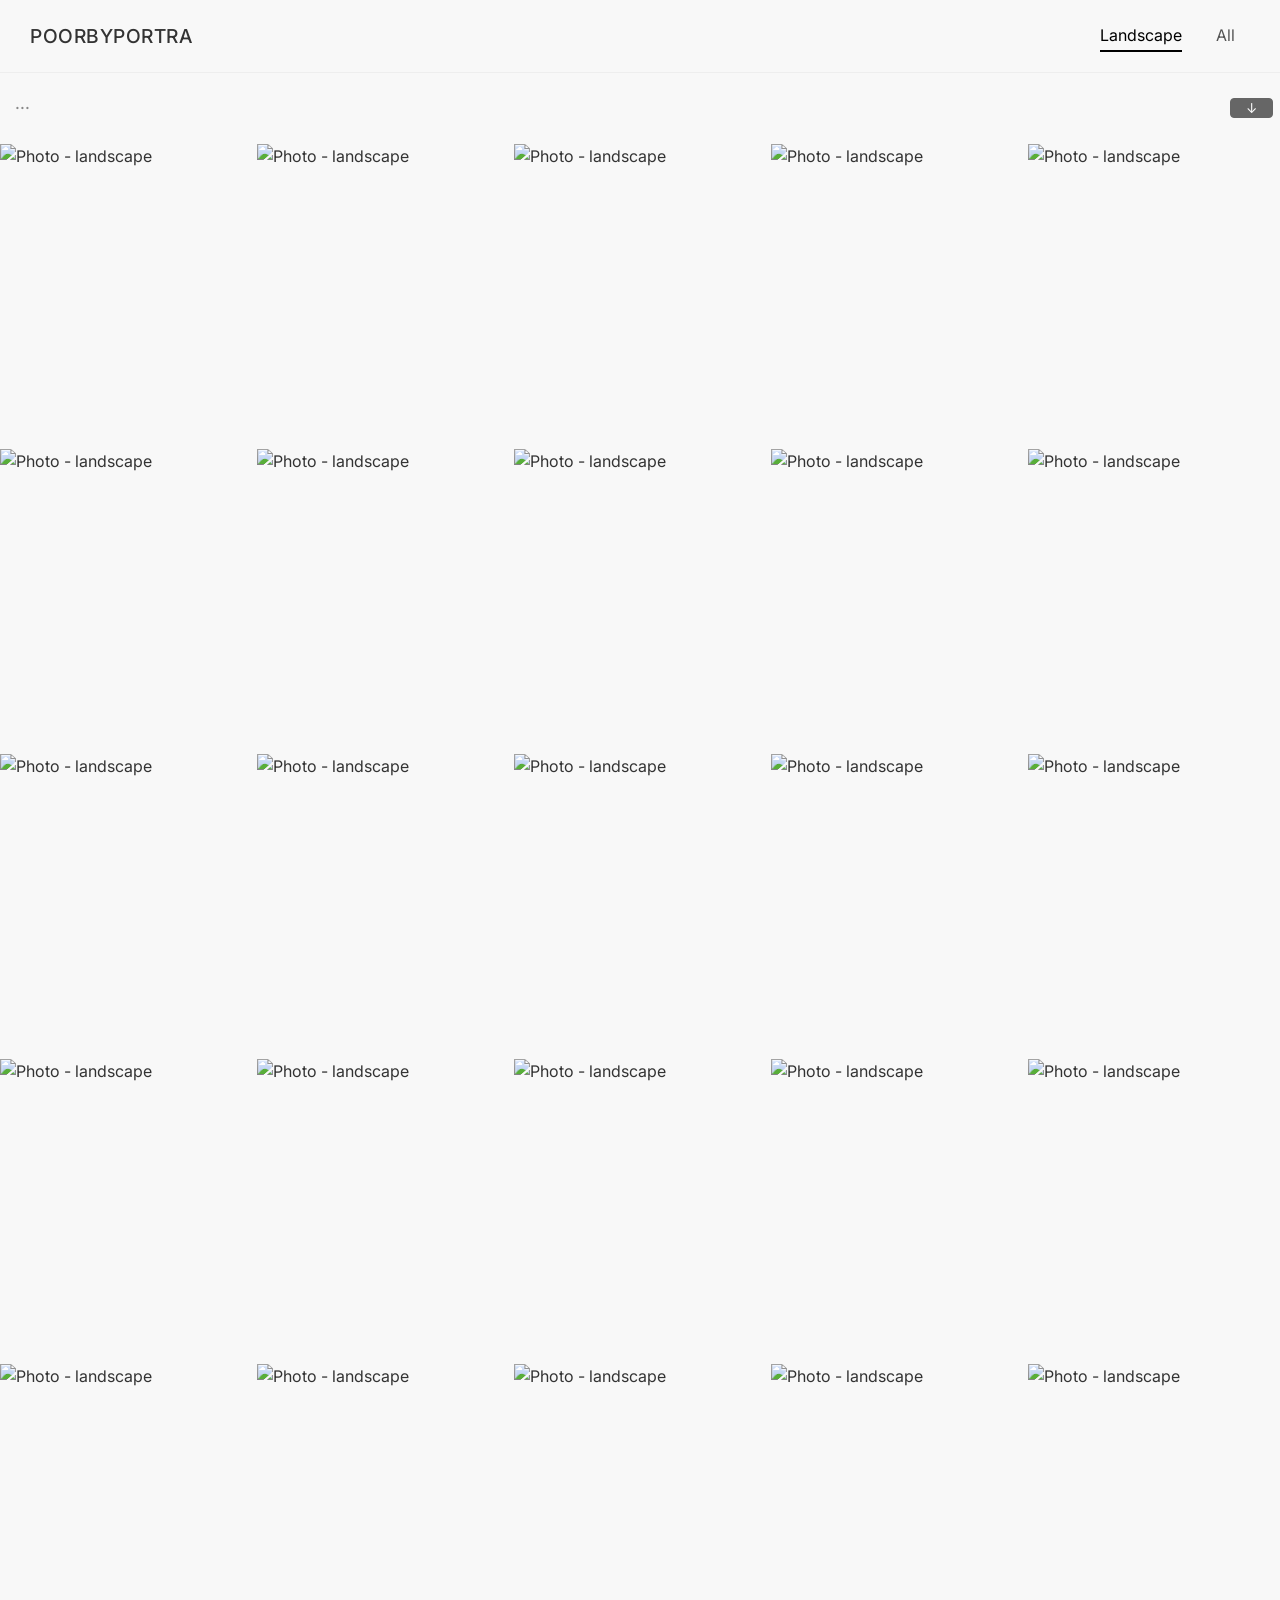
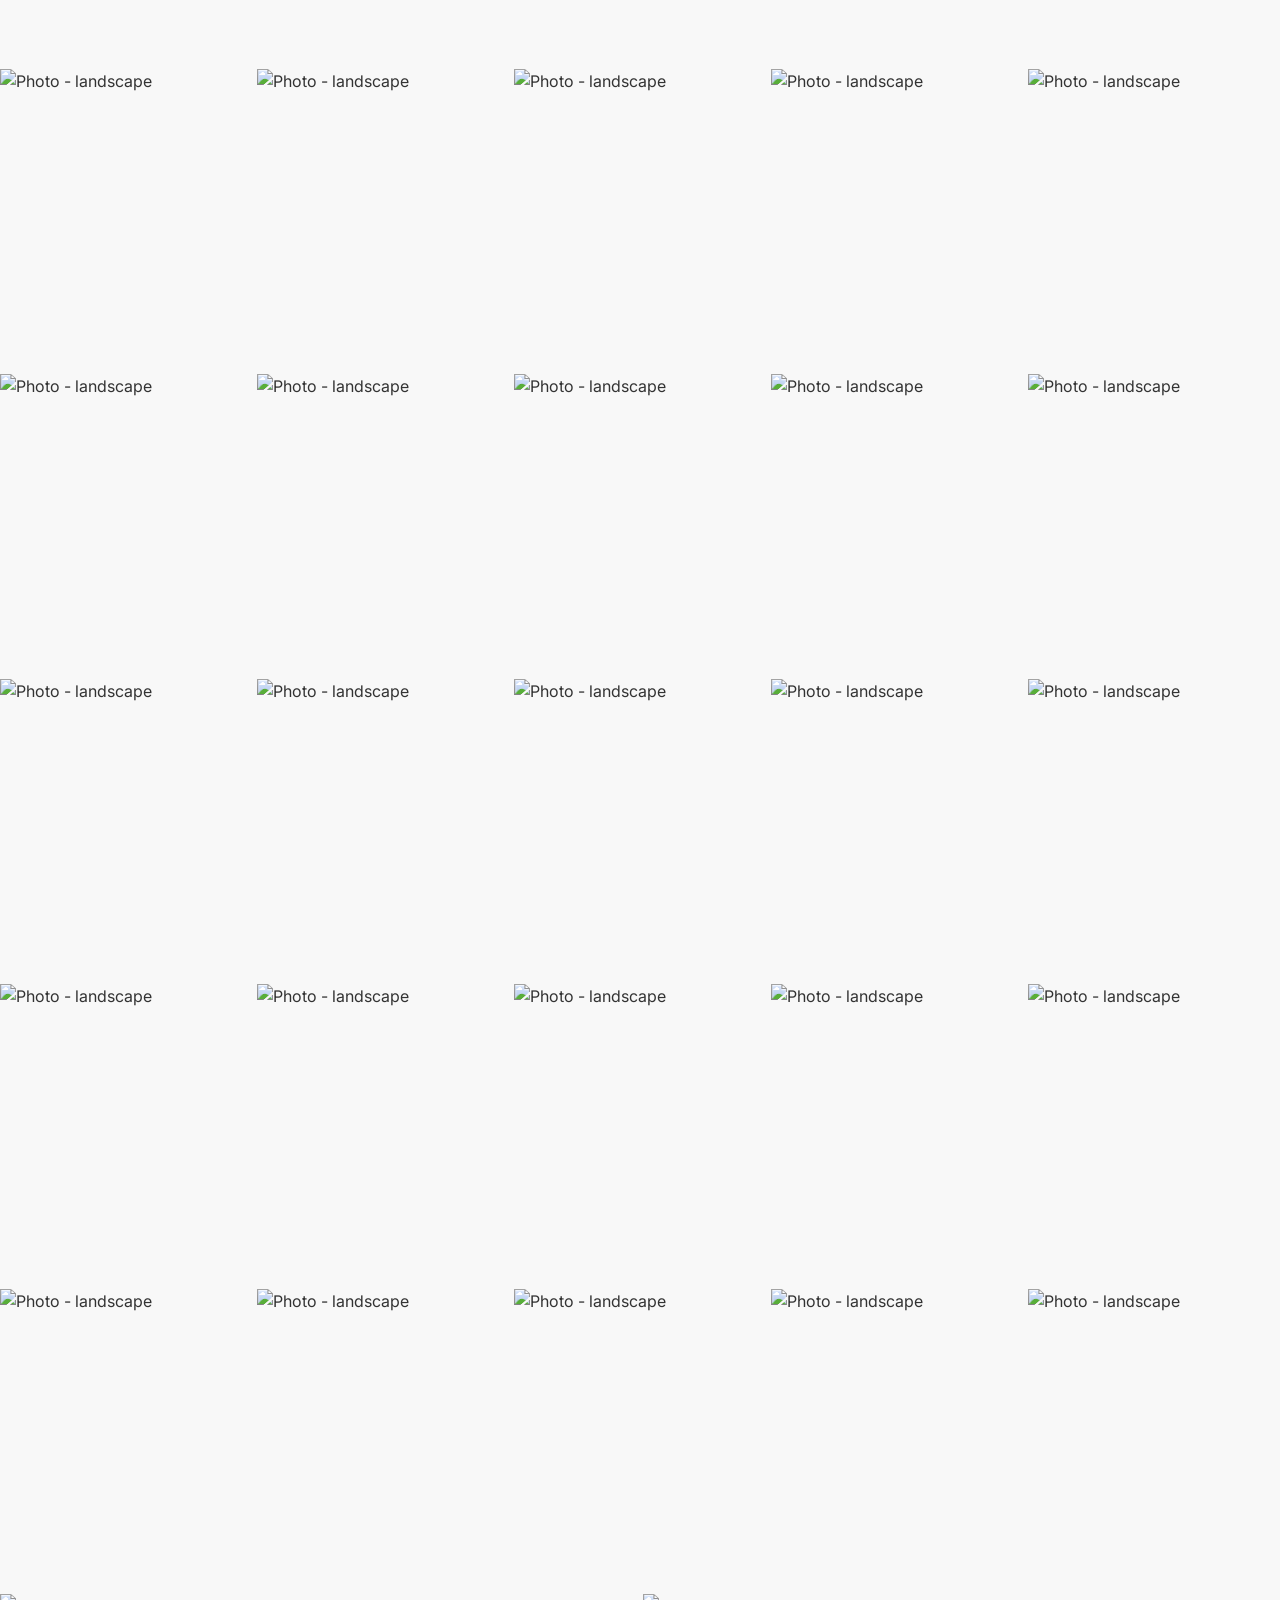
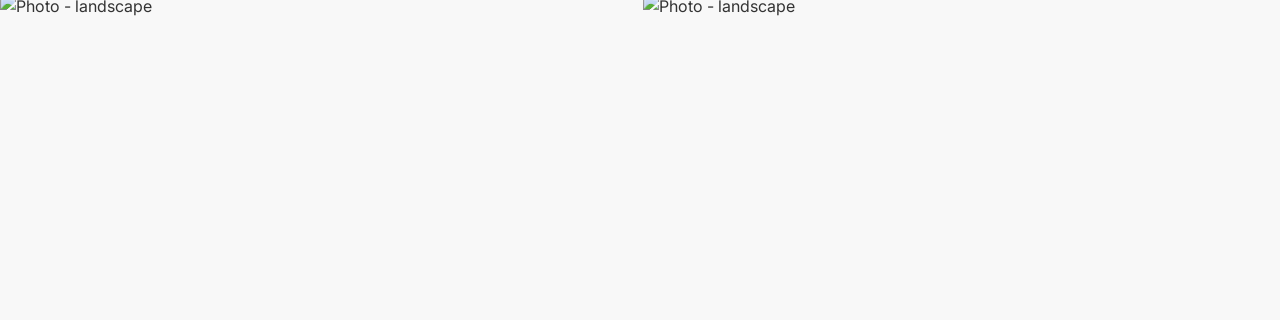
==== index.html @ 3e085813 "fix pinch to zoom" ====
<!DOCTYPE html>
<html lang="en">
<head>
    <!--
    poorbyportra - if your looking here, you should give me a job. pipr.tw@mgmail.com
    -->
    <meta charset="UTF-8">
    <meta name="viewport" content="width=device-width, initial-scale=1.0, user-scalable=no">
    <title>poorbyportra</title>
    <link rel="preconnect" href="https://fonts.googleapis.com">
    <link rel="preconnect" href="https://fonts.gstatic.com" crossorigin>
    <link href="https://fonts.googleapis.com/css2?family=Inter:wght@400;500&display=swap" rel="stylesheet">
    <link rel="stylesheet" href="style.css">
</head>
<body>
    <header>
        <div class="site-title">POORBYPORTRA</div>
        <nav>
            <ul>
                <li><button data-filter="landscape" class="active">Landscape</button></li>
                <li><button data-filter="all">All</button></li>
            </ul>
        </nav>
    </header>

    <main>
        <div class="intro-container">
            <div id="intro-toggle" class="intro-toggle">...</div>
            <button id="sort-toggle" class="sort-btn" type="button">↑</button>
            <div id="intro-text-box" class="intro-text-box">
                <p>Bit of an online scrapbook for some of my favourite photos, maybe you'll enjoy them too.</p>
            </div>
        </div>
        
        <div id="image-grid" class="image-grid"></div>
    </main>

    <div id="modal" class="modal">
        <span class="close-button">&times;</span>
        <img class="modal-content" id="modal-image">
    </div>

    <script src="script.js"></script>
    <br>
</body>
</html>
---- style.css ----
/* Import Font */
@import url('https://fonts.googleapis.com/css2?family=Inter:wght@400;500&display=swap');

/* Reset and Base Styles */
* {
    margin: 0;
    padding: 0;
    box-sizing: border-box;
}

body {
    font-family: 'Inter', sans-serif;
    background-color: #f8f8f8; /* Slightly off-white */
    color: #333; /* Dark grey */
    line-height: 1.6;
    touch-action: manipulation;
}

/* Header and Navigation */
header {
    display: flex; 
    justify-content: space-between; 
    align-items: center; 
    padding: 20px 30px; 
    border-bottom: 1px solid #eee;
    margin-bottom: 15px;
}

.site-title {
    font-weight: 500; 
    font-size: 1.2rem;
    text-transform: uppercase; 
    letter-spacing: 0.5px;
}

nav ul {
    list-style: none;
    text-align: right;
}

nav ul li {
    display: inline-block;
    margin: 0 15px;
}

nav button {
    font-family: inherit;
    font-size: 1rem;
    background: none;
    border: none;
    cursor: pointer;
    color: #555;
    padding: 5px 0;
    border-bottom: 2px solid transparent;
    transition: color 0.3s ease, border-bottom-color 0.3s ease;
}

nav button:hover,
nav button.active {
    color: #000;
    border-bottom-color: #000;
}

/* Sort Button styled for intro area */
.sort-btn {
    font-family: inherit;
    font-size: 0.85rem;
    background: none;
    border: 1px solid #ccc;
    border-radius: 4px;
    padding: 1px 15px;
    margin-top:10px;
    margin-right: 7px;
    cursor: pointer;
    transition: all 0.2s ease;
    color: #555;
    min-width: 32px;
    vertical-align: middle;
    float: right; /* Position sort button on the right */
}

.sort-btn:hover {
    background-color: #e0e0e0;
    border-color: #999;
}

.sort-btn.active {
    background-color: #666;
    color: white;
    border-color: #666;
}

/* Intro Text Toggle and Box */
.intro-container {
    margin-bottom: 20px; /* Space between intro and grid */
    overflow: hidden; /* Contain elements during transition */
    /* Add centering to match the grid */
    max-width: 1400px; /* Match grid max-width */
    margin-left: auto;
    margin-right: auto;
}

.intro-toggle {
    display: inline-block;
    cursor: pointer;
    font-size: 1.1rem;
    color: #888; /* Lighter grey for subtlety */
    padding: 1px 15px;
    margin-bottom: 6px; /* Reduced space between toggle and potential text */
    transition: color 0.3s ease;
    float: left; /* Position ellipses on the left */
}

.intro-toggle:hover {
    color: #333;
}

.intro-text-box {
    max-height: 0; /* Initially hidden */
    overflow: hidden;
    transition: max-height 0.5s ease-out, padding 0.5s ease-out; /* Smooth transition */
    font-size: 0.95rem;
    color: #555;
    clear: both; /* Clear the floats */
    text-align: center; /* Center the text */
    /* Remove initial padding */
    /* padding: 0 20px; */
}

.intro-text-box.show {
    max-height: 100px; /* Arbitrary large enough height to reveal content */
    padding: 15px 20px; /* Add padding ONLY when shown */
}

.intro-text-box p {
    max-width: 600px; /* Limit width of the text */
    margin: 0 auto; /* Center the paragraph within the box */
}

/* Image Grid - Using Flexbox */
.image-grid {
    display: flex; 
    flex-wrap: wrap; 
    gap: 5px; 
    /* padding: 0 5px; */ /* Remove direct padding if main has padding */
    /* Add max-width and center */
    max-width: 1400px; /* Example max-width, adjust as needed */
    margin: 0 auto; /* Center the grid */
}

.image-grid .grid-item {
    overflow: hidden; 
    flex: 1 1 250px; /* Grow, Shrink, Basis - controls width */
    height: 300px; /* ADDED - Fixed height for consistent aspect ratio */
}

/* REMOVED Hidden state for filtered-out items */
/* 
.grid-item.hidden {
    opacity: 0;
    max-height: 0; 
    max-width: 0;
    min-width: 0;
    flex-basis: 0 !important; 
    margin: 0 !important; 
    padding: 0 !important; 
    border: none !important; 
    pointer-events: none; 
    overflow: hidden; 
}
*/

.image-grid img {
    display: block;
    width: 100%; 
    height: 100%; /* RE-ADDED - Fill the container height */
    object-fit: cover; /* RE-ADDED - Cover the area, cropping if needed */
    cursor: pointer;
}

/* REMOVE Hover effect */
/* 
.image-grid img:hover {
    transform: scale(1.03);
}
*/

/* Modal Styles */
.modal {
    display: none; /* Hidden by default */
    position: fixed;
    z-index: 1000;
    left: 0;
    top: 0;
    width: 100%;
    height: 100%;
    overflow: auto;
    /* background-color: rgba(0, 0, 0, 0.85); */ /* Old dark overlay */
    background-color: #ffffff; /* CHANGED to white */
    align-items: center;
    justify-content: center;
}

.modal.show {
    display: flex; /* Show the modal */
    /* opacity: 1; */ /* REMOVED - No longer needed for transition */
}

.modal-content {
    display: block;
    margin: auto;
    max-width: 90%;
    max-height: 90vh;
    /* Add transition for zoom effect */
    transition: transform 0.3s ease;
    cursor: zoom-in; /* Indicate zoom is possible */
}

/* REMOVE Modal Animation */
/* 
@keyframes fadeInScale {
    from {
        transform: scale(0.9);
        opacity: 0;
    }
    to {
        transform: scale(1);
        opacity: 1;
    }
}
*/

.close-button {
    position: absolute;
    top: 20px;
    right: 35px;
    /* color: #f1f1f1; */ /* Old light color */
    color: #333; /* CHANGED to dark grey */
    font-size: 40px;
    font-weight: bold;
    cursor: pointer;
    transition: color 0.3s ease;
}

.close-button:hover,
.close-button:focus {
    /* color: #bbb; */ /* Old light hover color */
    color: #666; /* CHANGED to a medium grey for hover */
    text-decoration: none;
}

/* Responsive Adjustments */
@media (max-width: 768px) {
    header {
        padding: 15px 20px; 
    }
    .site-title {
        font-size: 1.1rem;
    }
    nav ul li {
        margin: 0 10px;
    }
    nav button {
        font-size: 0.9rem;
    }
    .image-grid {
        gap: 3px;
        padding: 0 3px;
    }
    .image-grid .grid-item {
        flex-basis: 150px; /* Adjust basis for smaller screens */
    }
}

@media (max-width: 480px) {
    header {
        padding: 15px 15px; 
        flex-direction: column; 
        align-items: flex-start; 
    }
    .site-title {
        margin-bottom: 10px; 
        font-size: 1rem;
    }
    nav ul {
        width: 100%; 
        text-align: left; 
    }
    nav ul li {
        margin: 0 8px 0 0; 
    }
    nav button {
        font-size: 0.85rem;
    }
    .image-grid {
        gap: 2px;
        padding: 0 2px;
    }
     .image-grid .grid-item {
        flex-basis: calc(50% - 2px); /* Approx 2 columns with gap */
    }
    .modal-content {
        max-width: 95%;
        max-height: 85vh;
    }
    .close-button {
        font-size: 30px;
        top: 15px;
        right: 25px;
    }
}
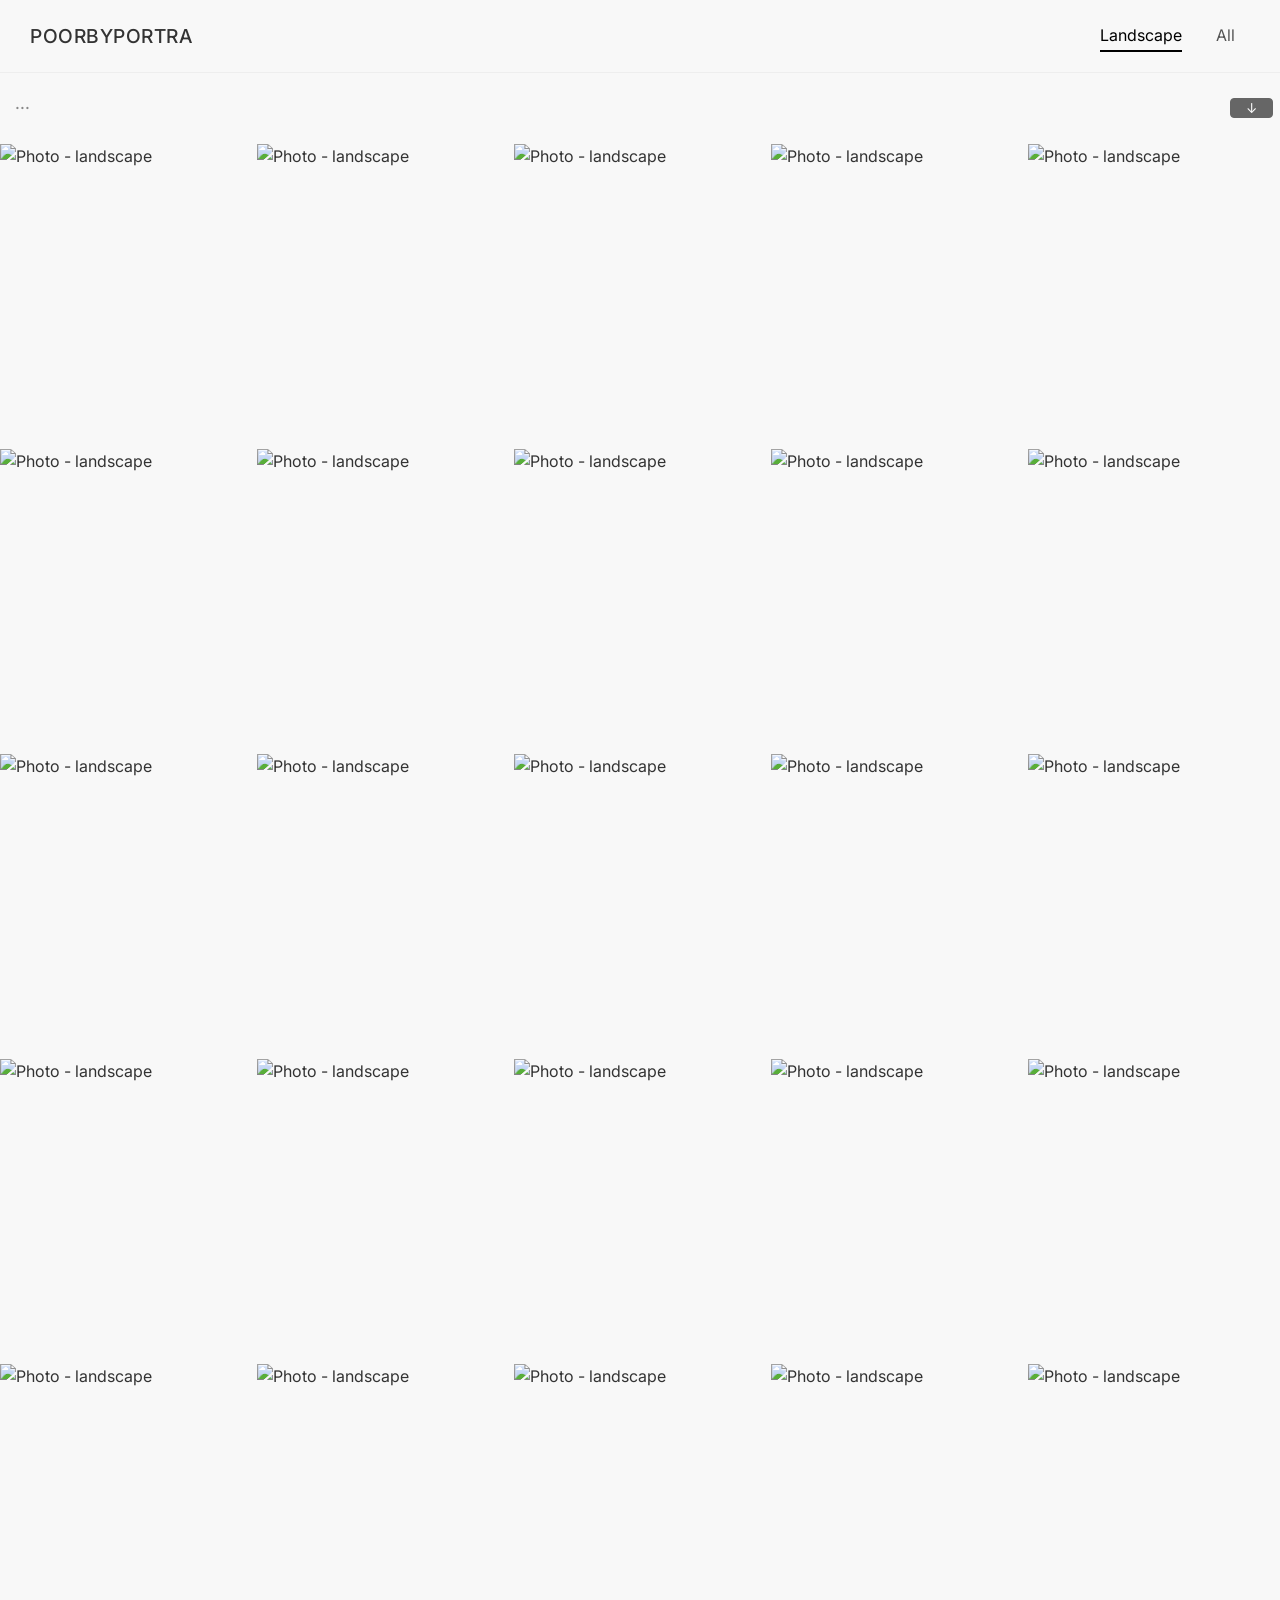
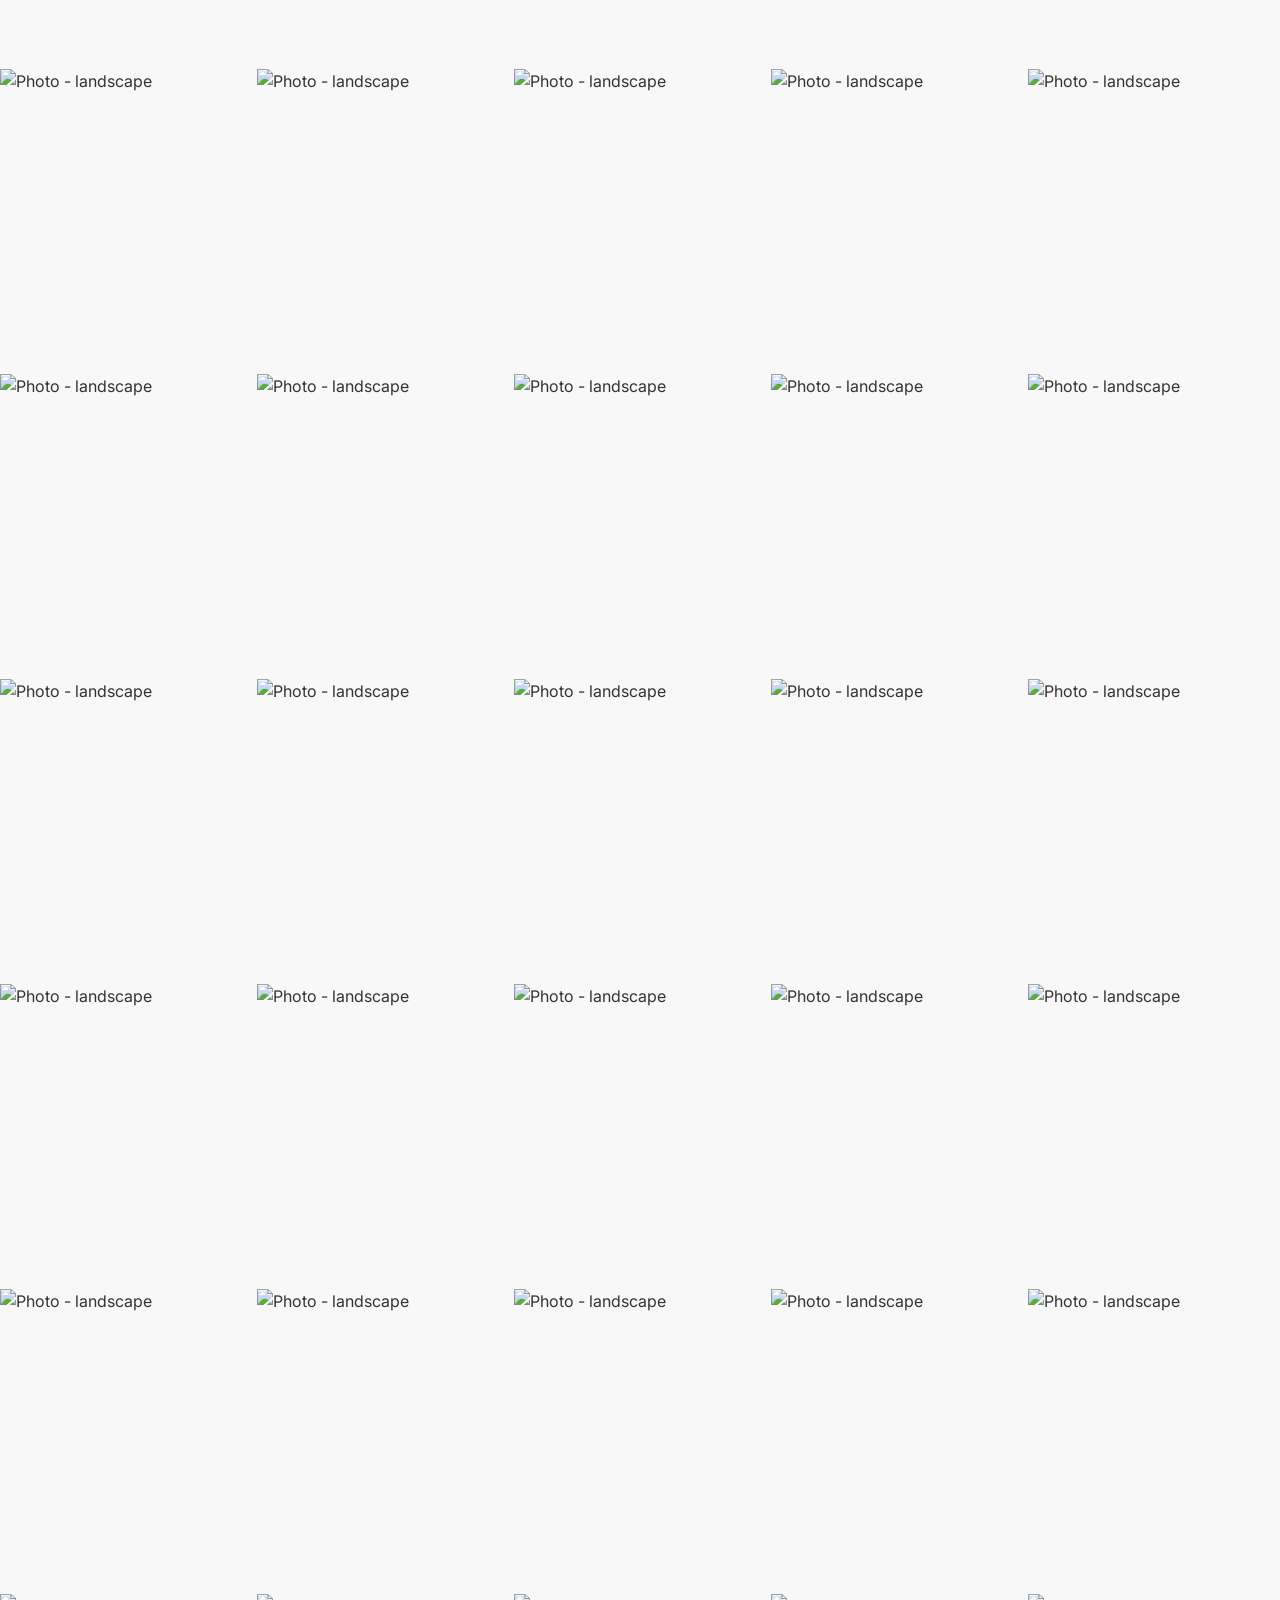
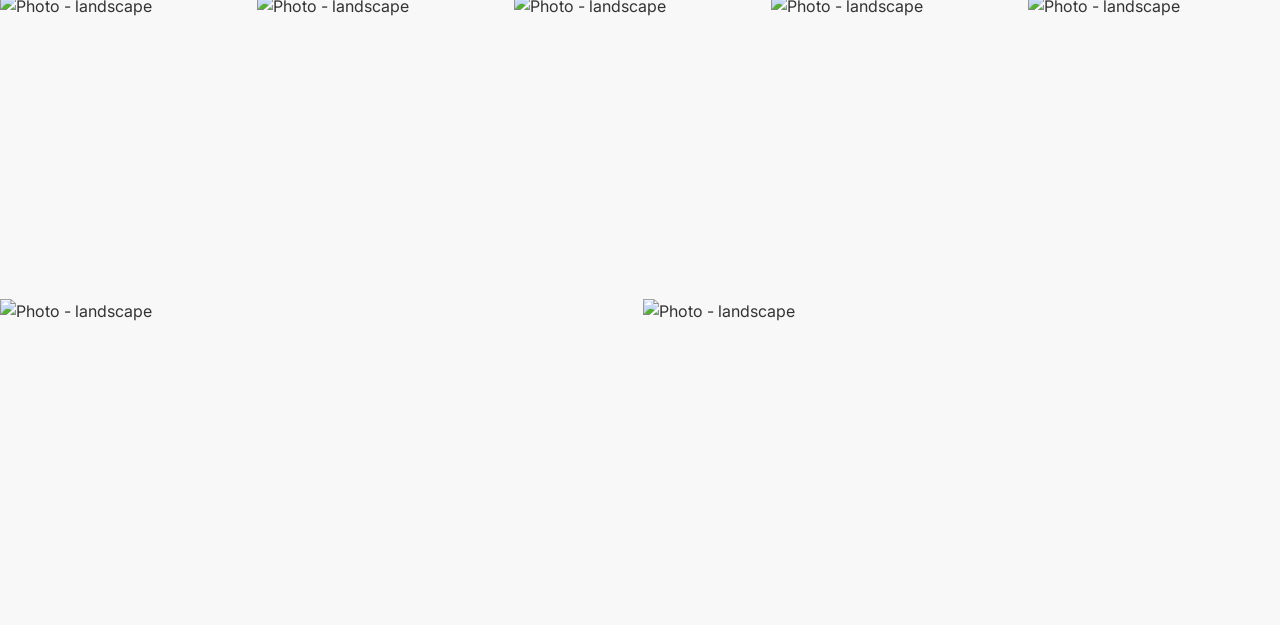
==== commit 401f8cbb: "update" ====
--- a/index.html
+++ b/index.html
@@ -28,12 +28,14 @@
             <div id="intro-toggle" class="intro-toggle">...</div>
             <button id="sort-toggle" class="sort-btn" type="button">↑</button>
             <div id="intro-text-box" class="intro-text-box">
-                <p>Bit of an online scrapbook for some of my favourite photos, maybe you'll enjoy them too.</p>
+                <p>A little bit of of this a little bit of that ah portfolio. Official Vetter fan club home page.</p>
             </div>
         </div>
         
         <div id="image-grid" class="image-grid"></div>
     </main>
+
+    <div id="spinner" class="spinner" style="display: none;"></div>
 
     <div id="modal" class="modal">
         <span class="close-button">&times;</span>
--- a/style.css
+++ b/style.css
@@ -249,6 +249,25 @@
     text-decoration: none;
 }
 
+#spinner {
+    position: fixed;
+    top: 50%;
+    left: 50%;
+    transform: translate(-50%, -50%);
+    border: 8px solid #f3f3f3;
+    border-top: 8px solid #3498db;
+    border-radius: 50%;
+    width: 50px;
+    height: 50px;
+    animation: spin 1s linear infinite;
+    z-index: 1000;
+}
+
+@keyframes spin {
+    0% { transform: rotate(0deg); }
+    100% { transform: rotate(360deg); }
+}
+
 /* Responsive Adjustments */
 @media (max-width: 768px) {
     header {
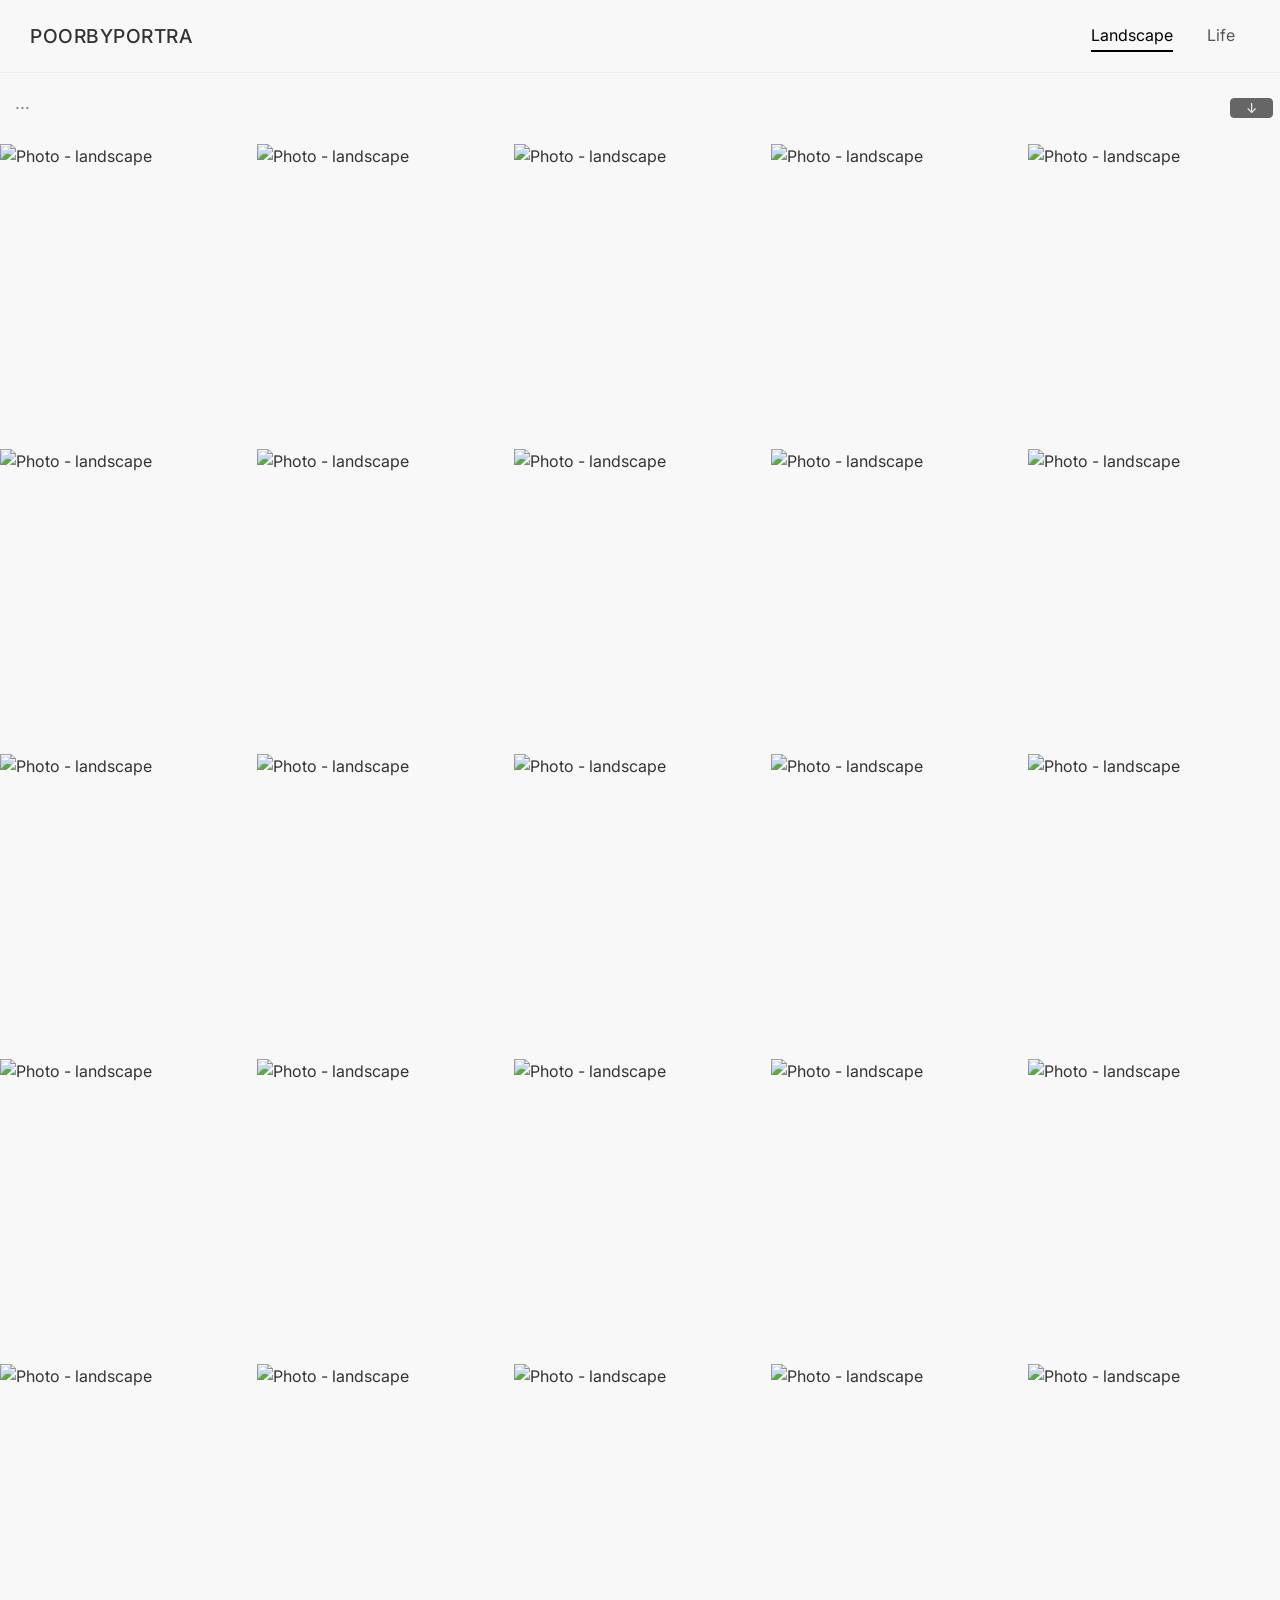
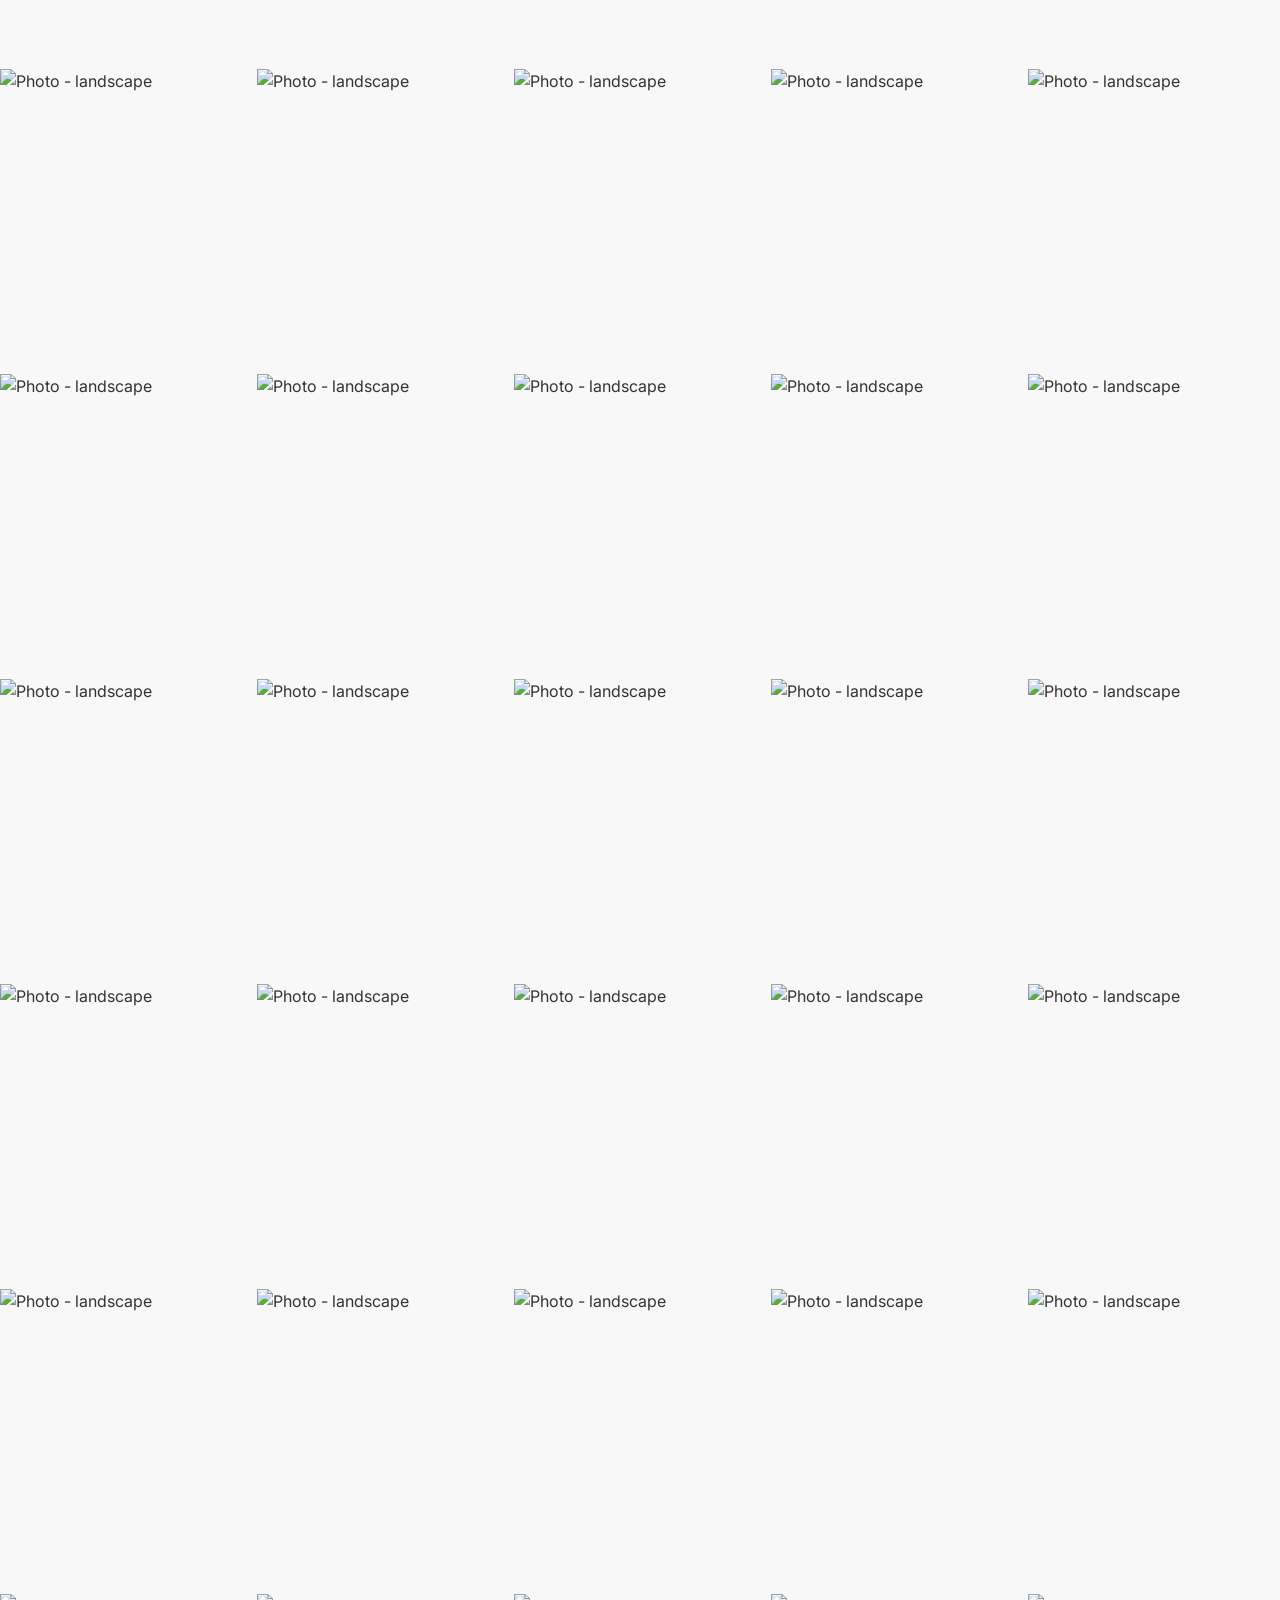
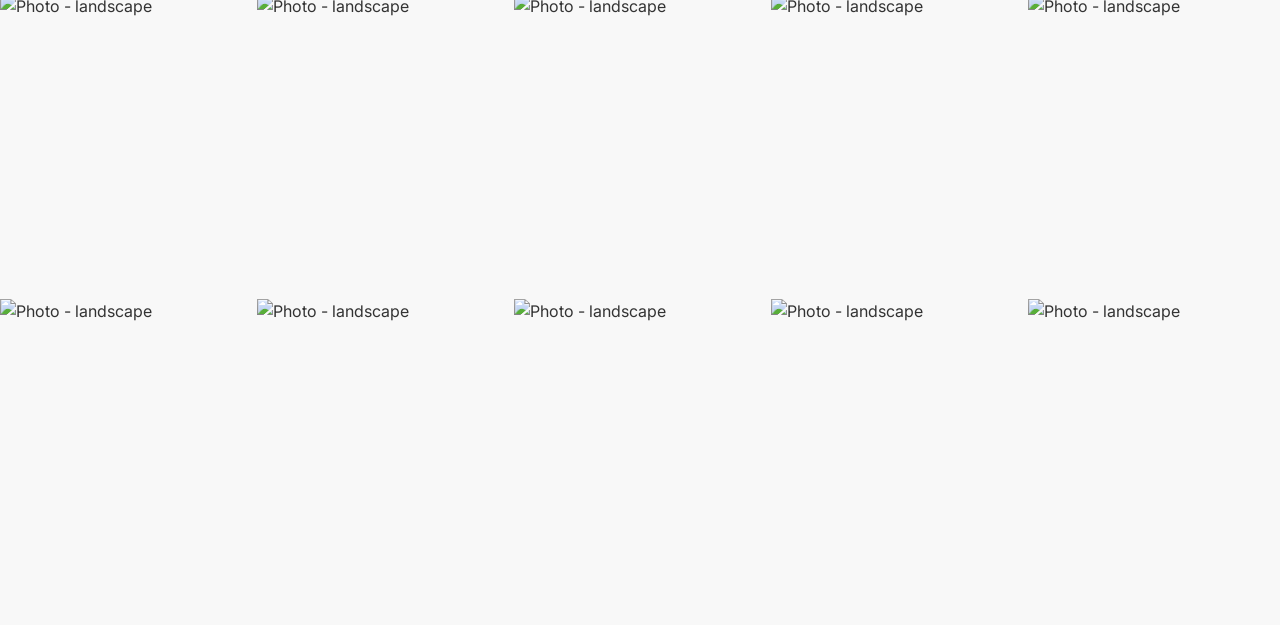
==== commit 6c5fe658: "DEC25 UPLOAD" ====
--- a/index.html
+++ b/index.html
@@ -18,7 +18,7 @@
         <nav>
             <ul>
                 <li><button data-filter="landscape" class="active">Landscape</button></li>
-                <li><button data-filter="all">All</button></li>
+                <li><button data-filter="all">Life</button></li>
             </ul>
         </nav>
     </header>
@@ -28,7 +28,7 @@
             <div id="intro-toggle" class="intro-toggle">...</div>
             <button id="sort-toggle" class="sort-btn" type="button">↑</button>
             <div id="intro-text-box" class="intro-text-box">
-                <p>A little bit of of this a little bit of that ah portfolio. Official Vetter fan club home page.</p>
+                <p>Not so serious photo journal.</p>
             </div>
         </div>
         
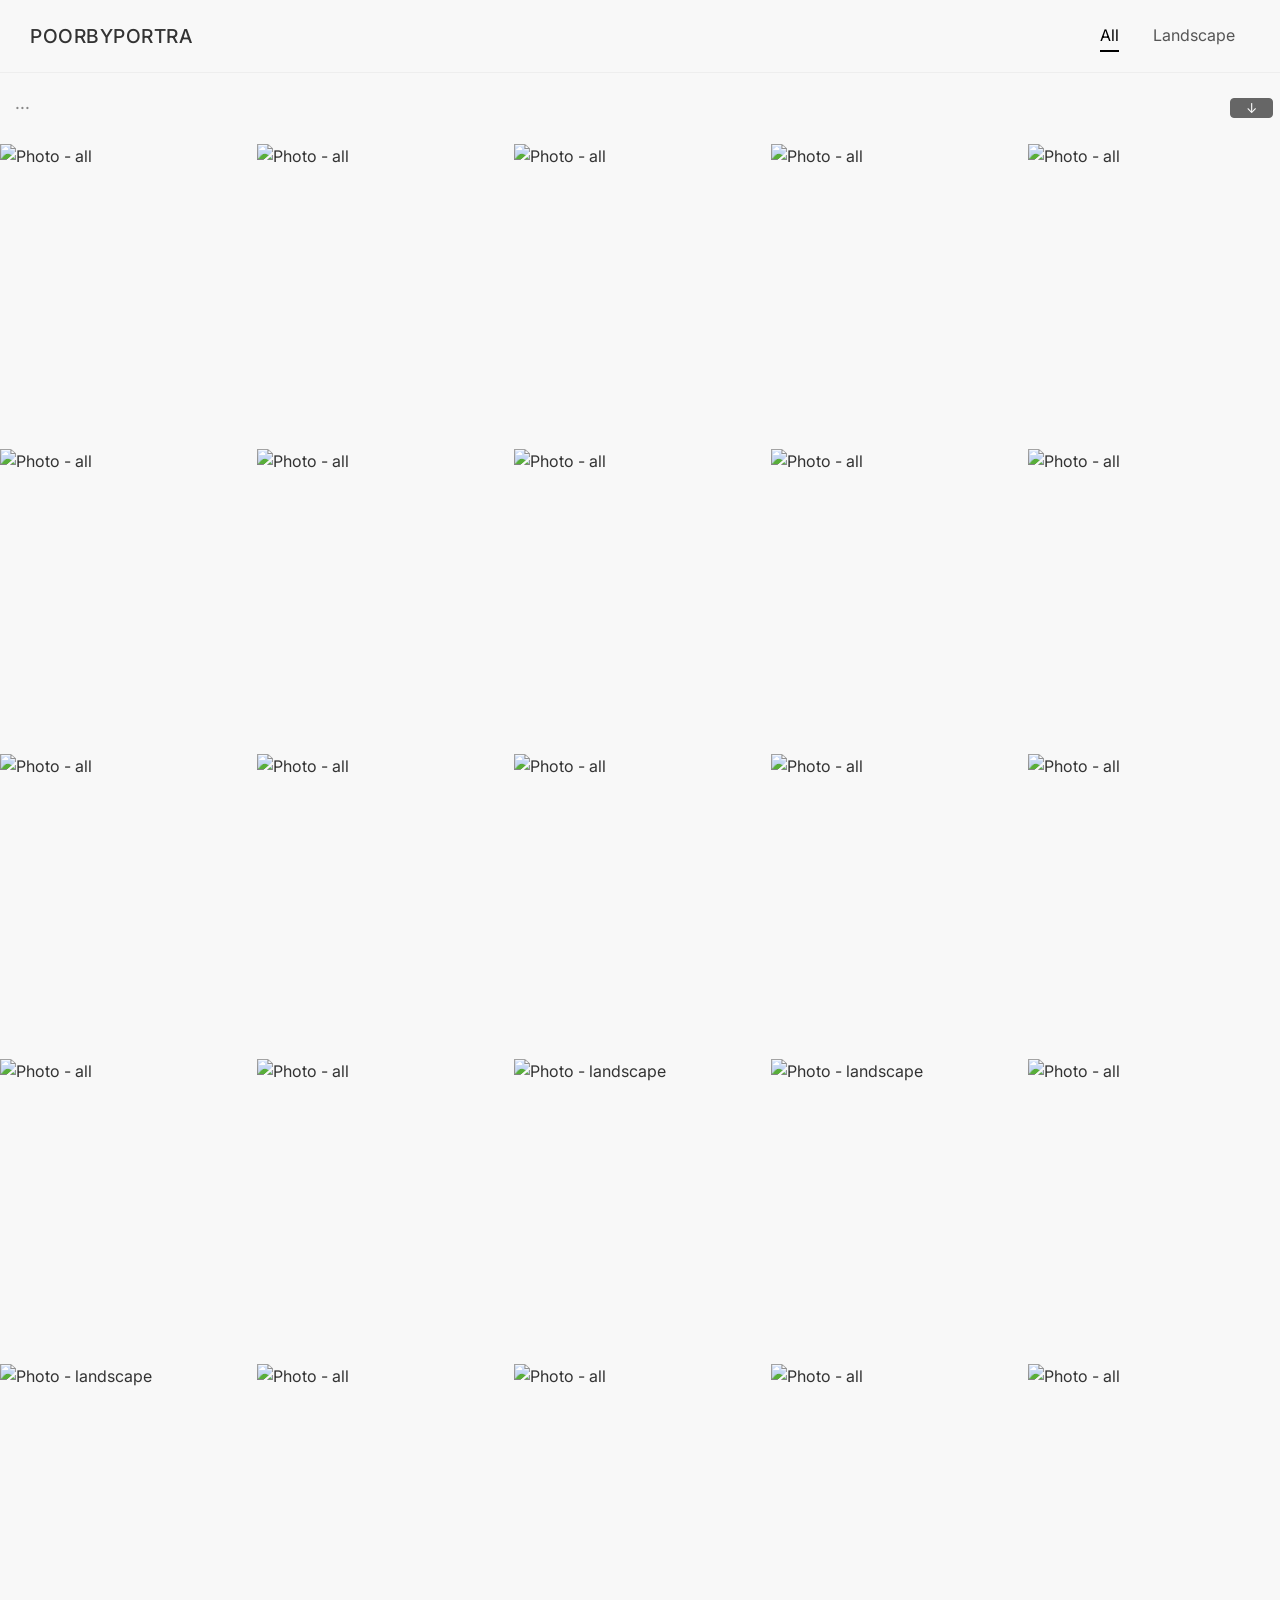
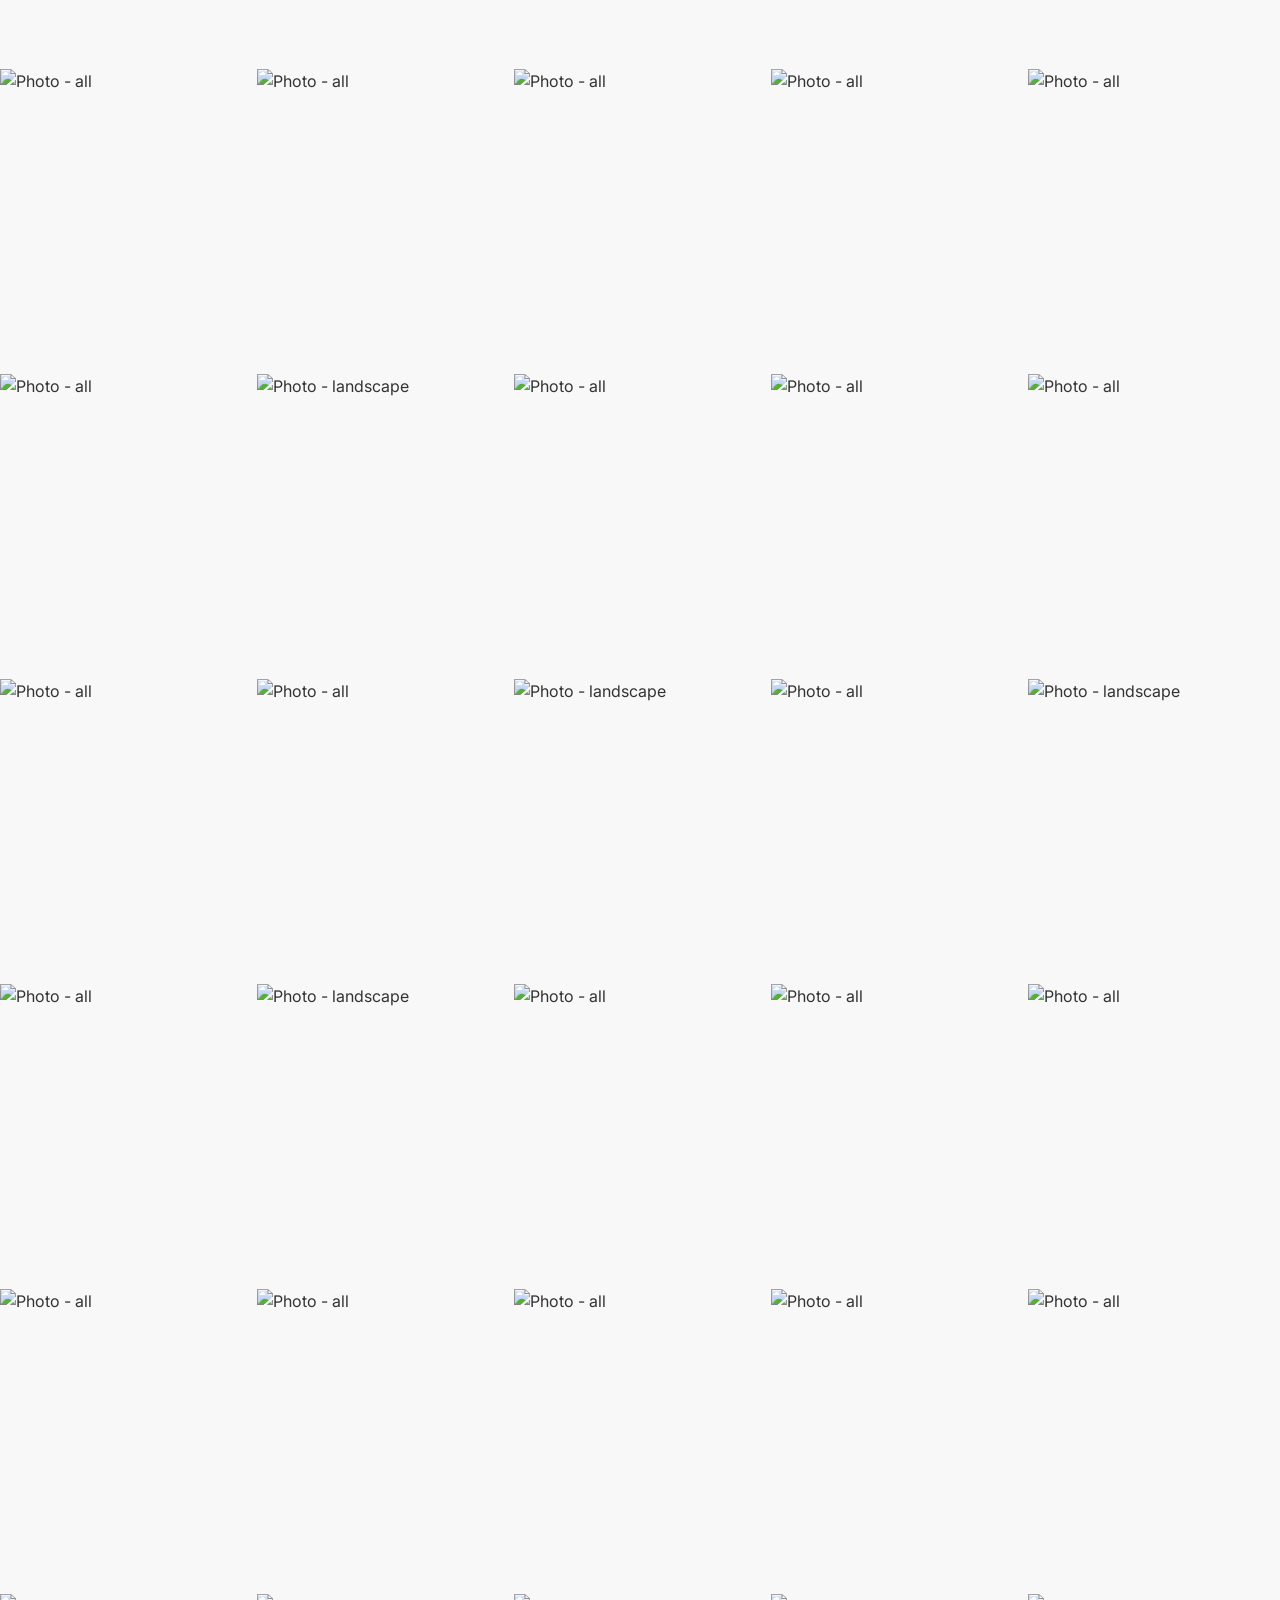
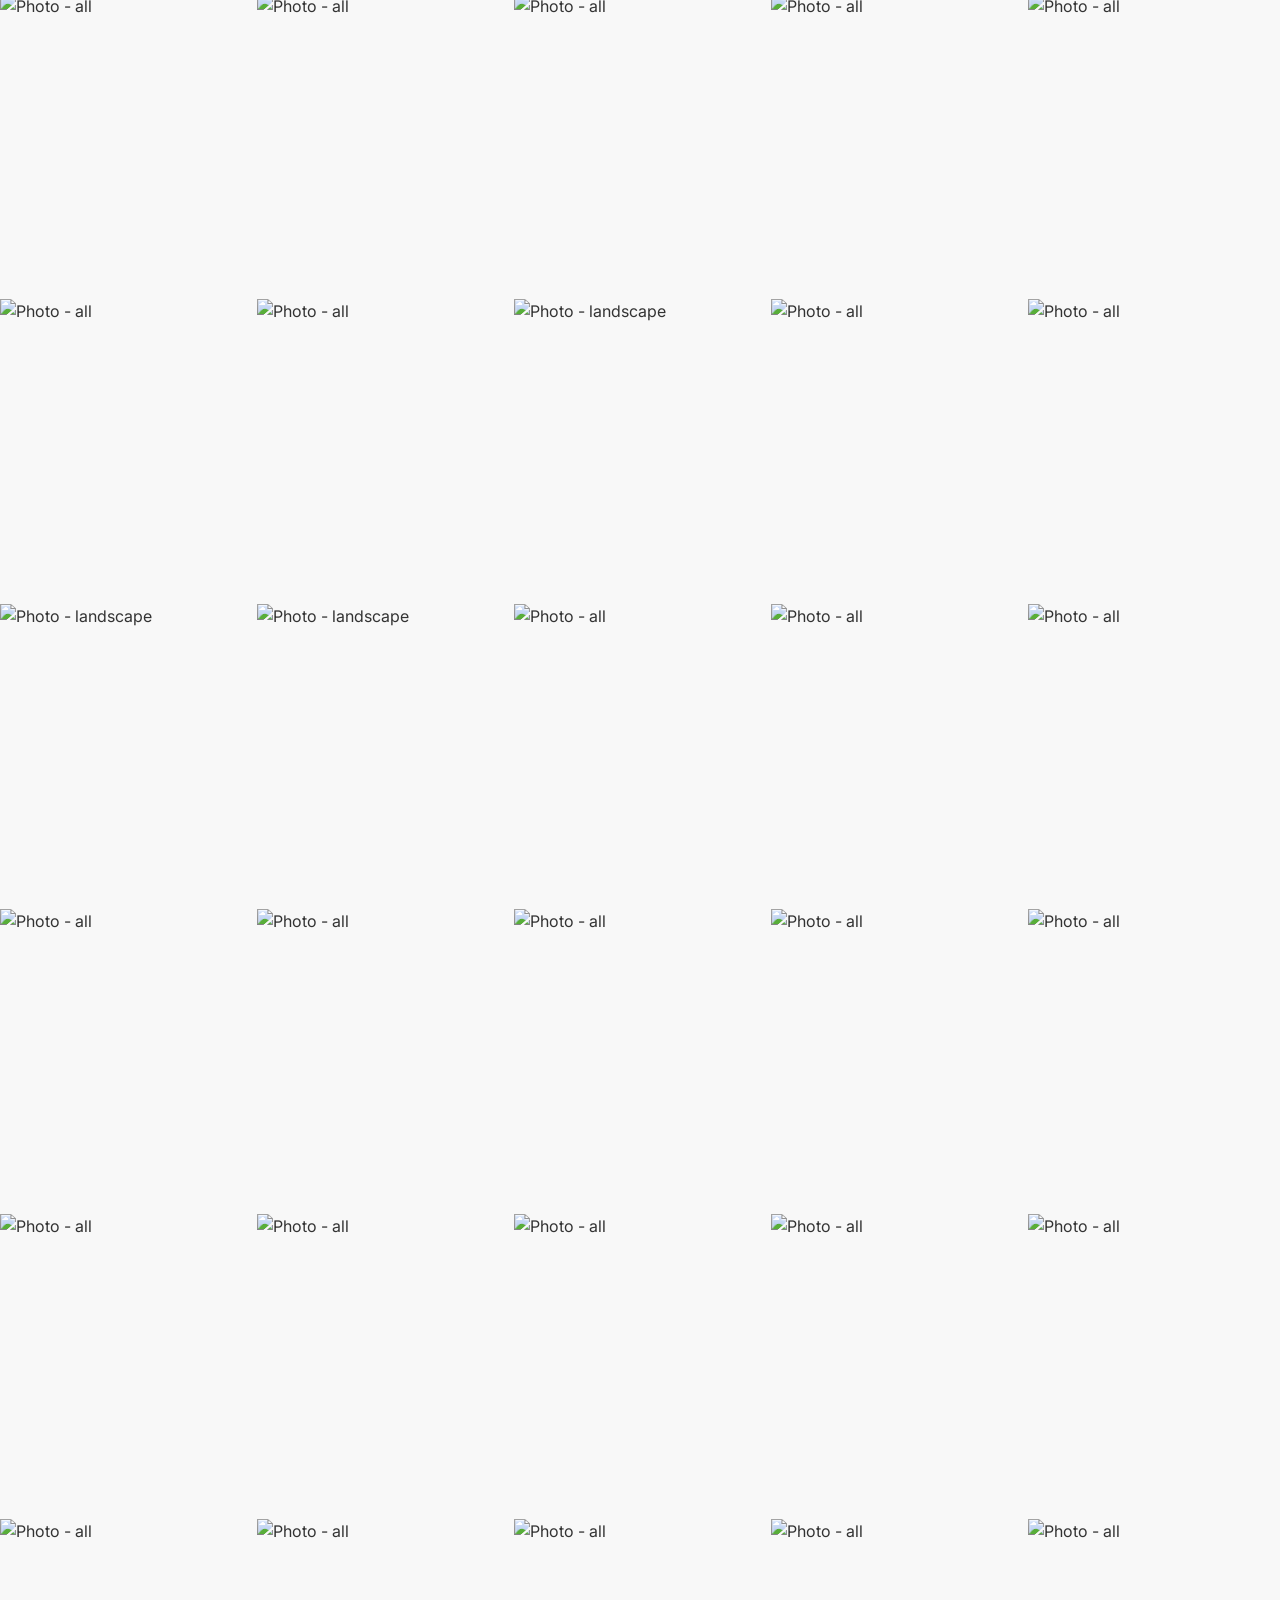
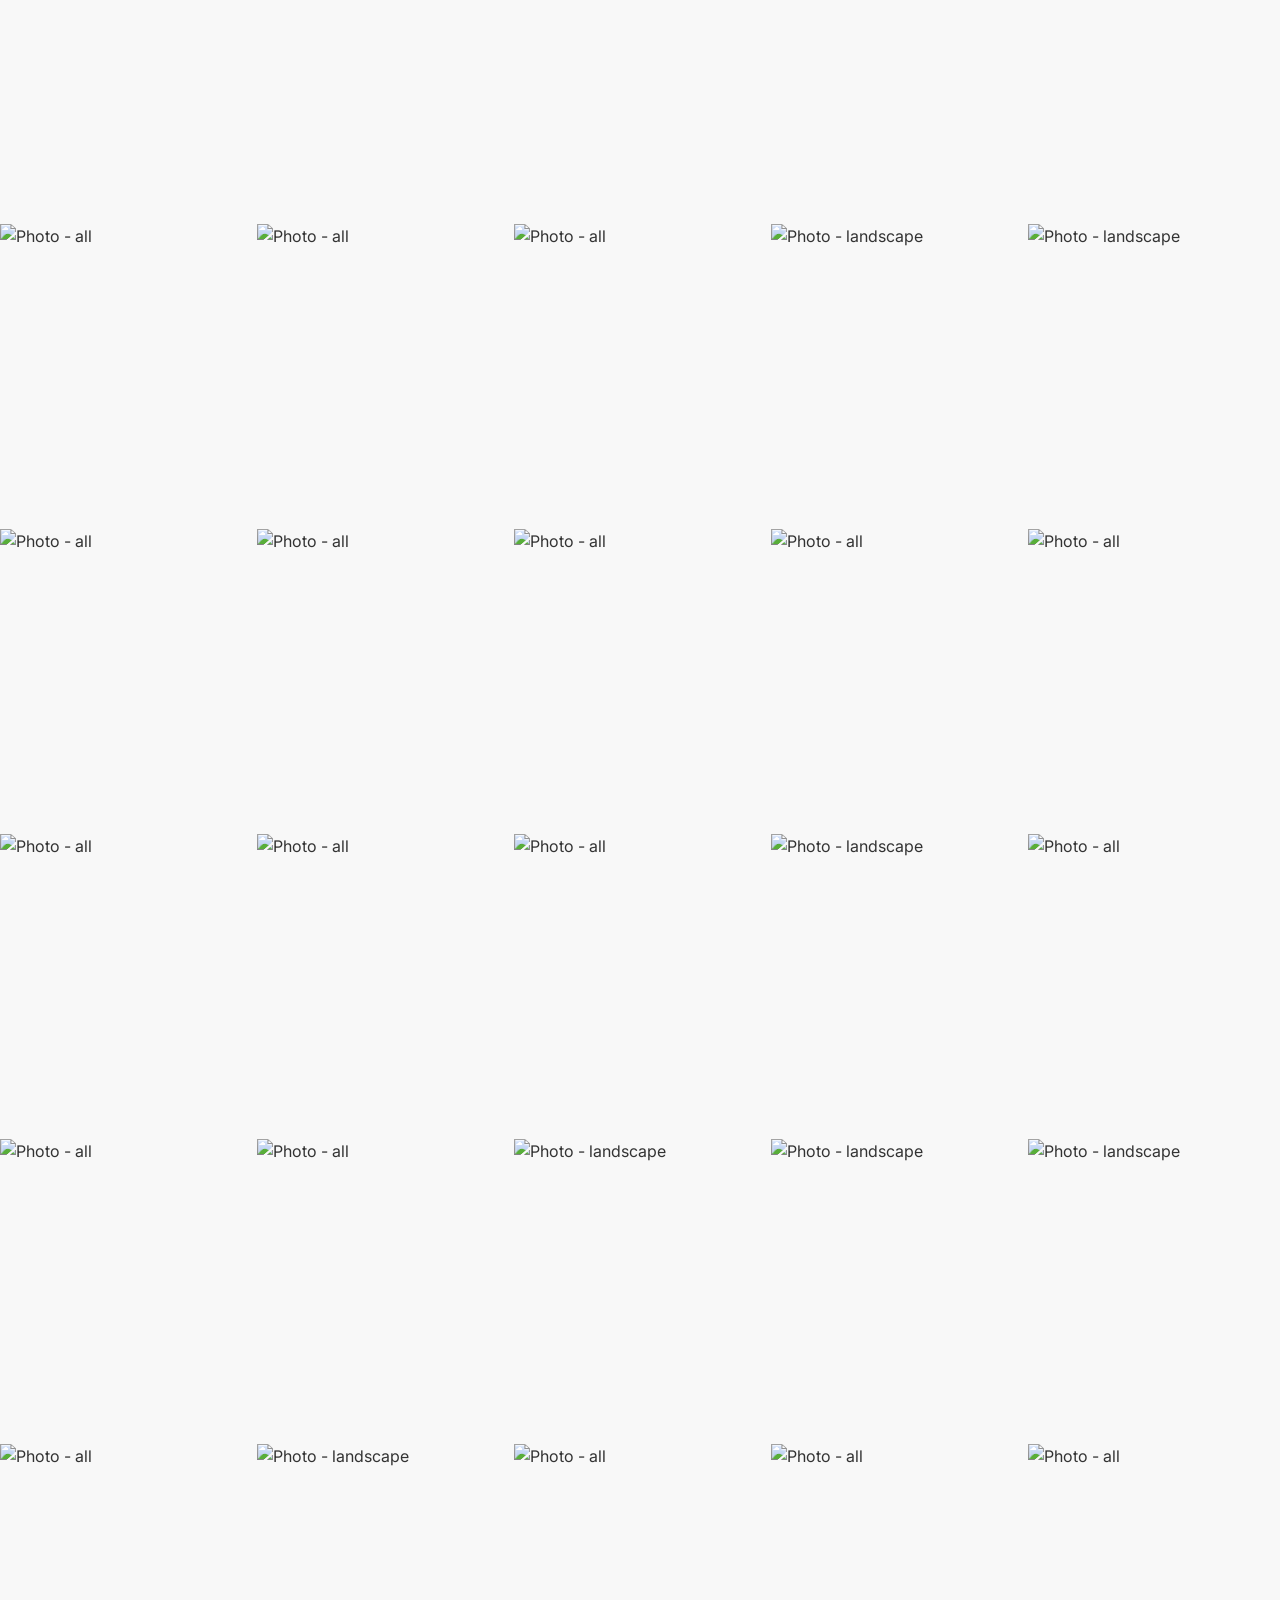
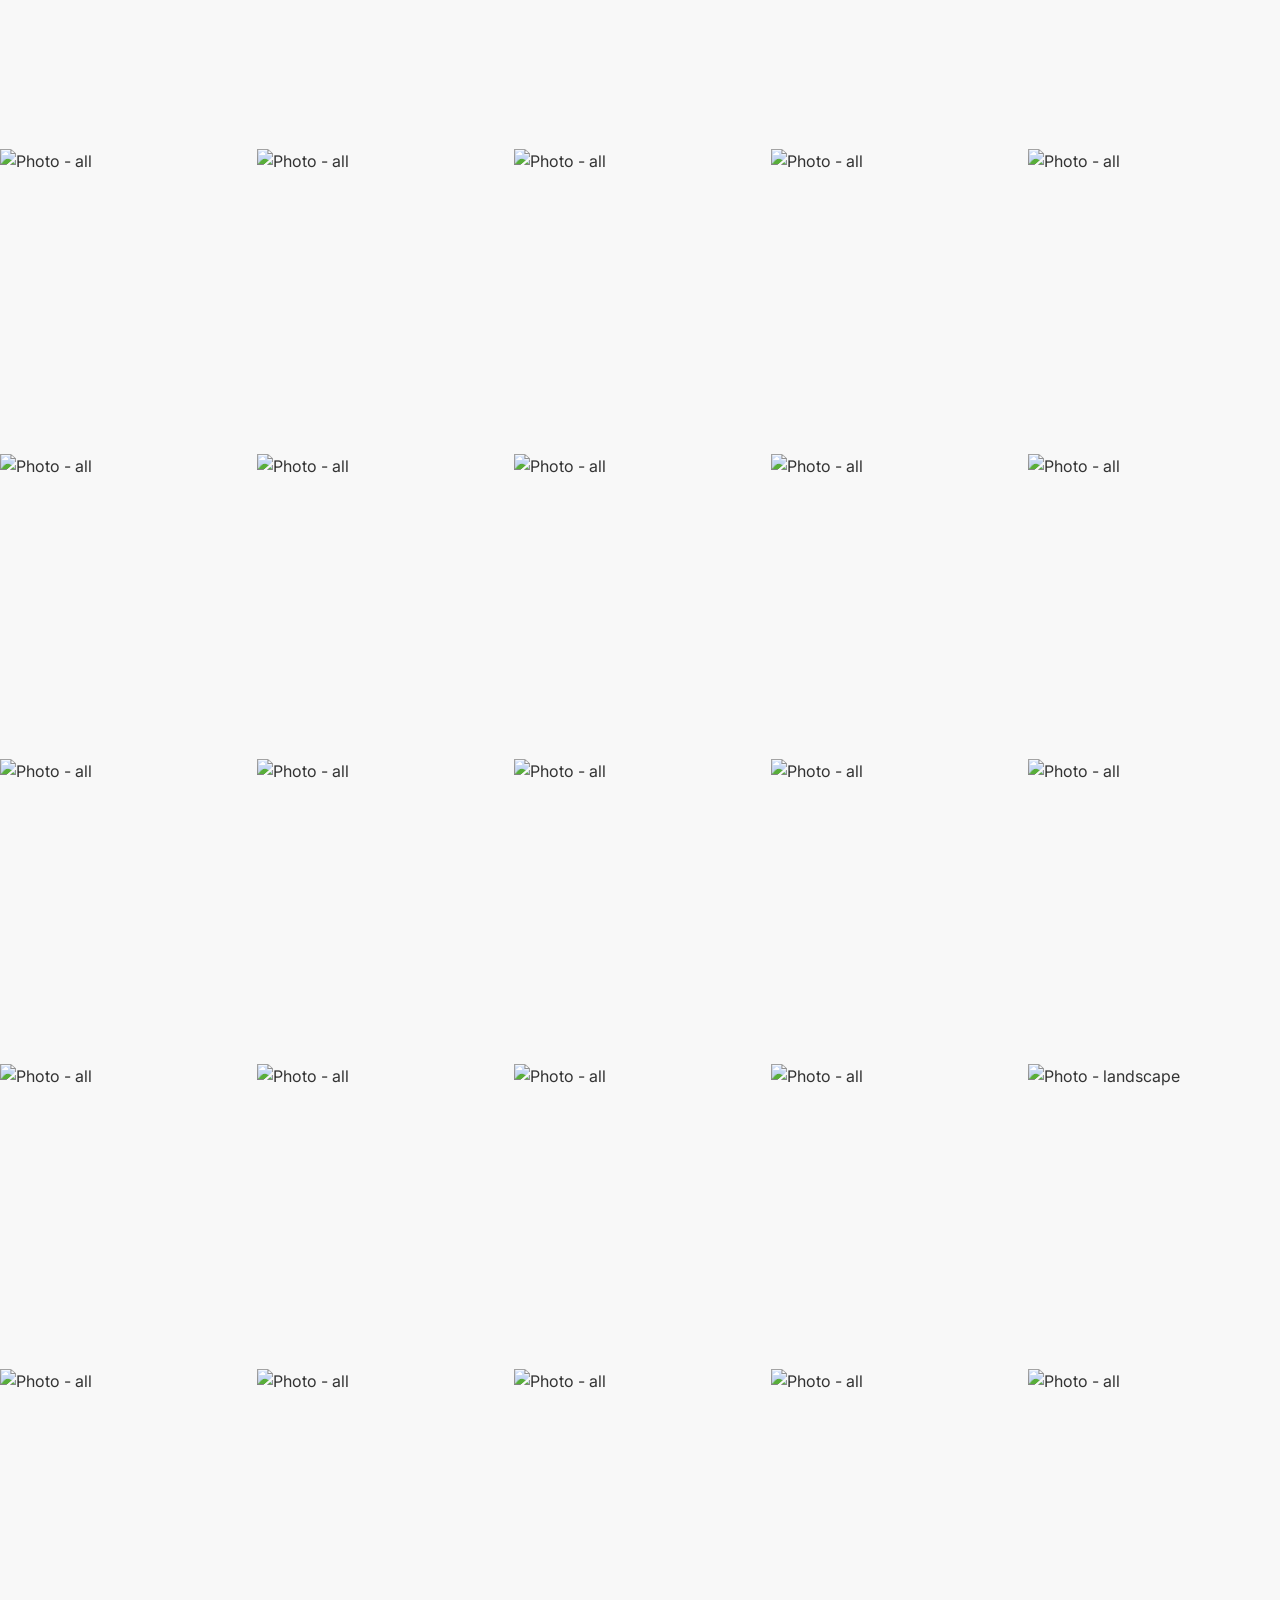
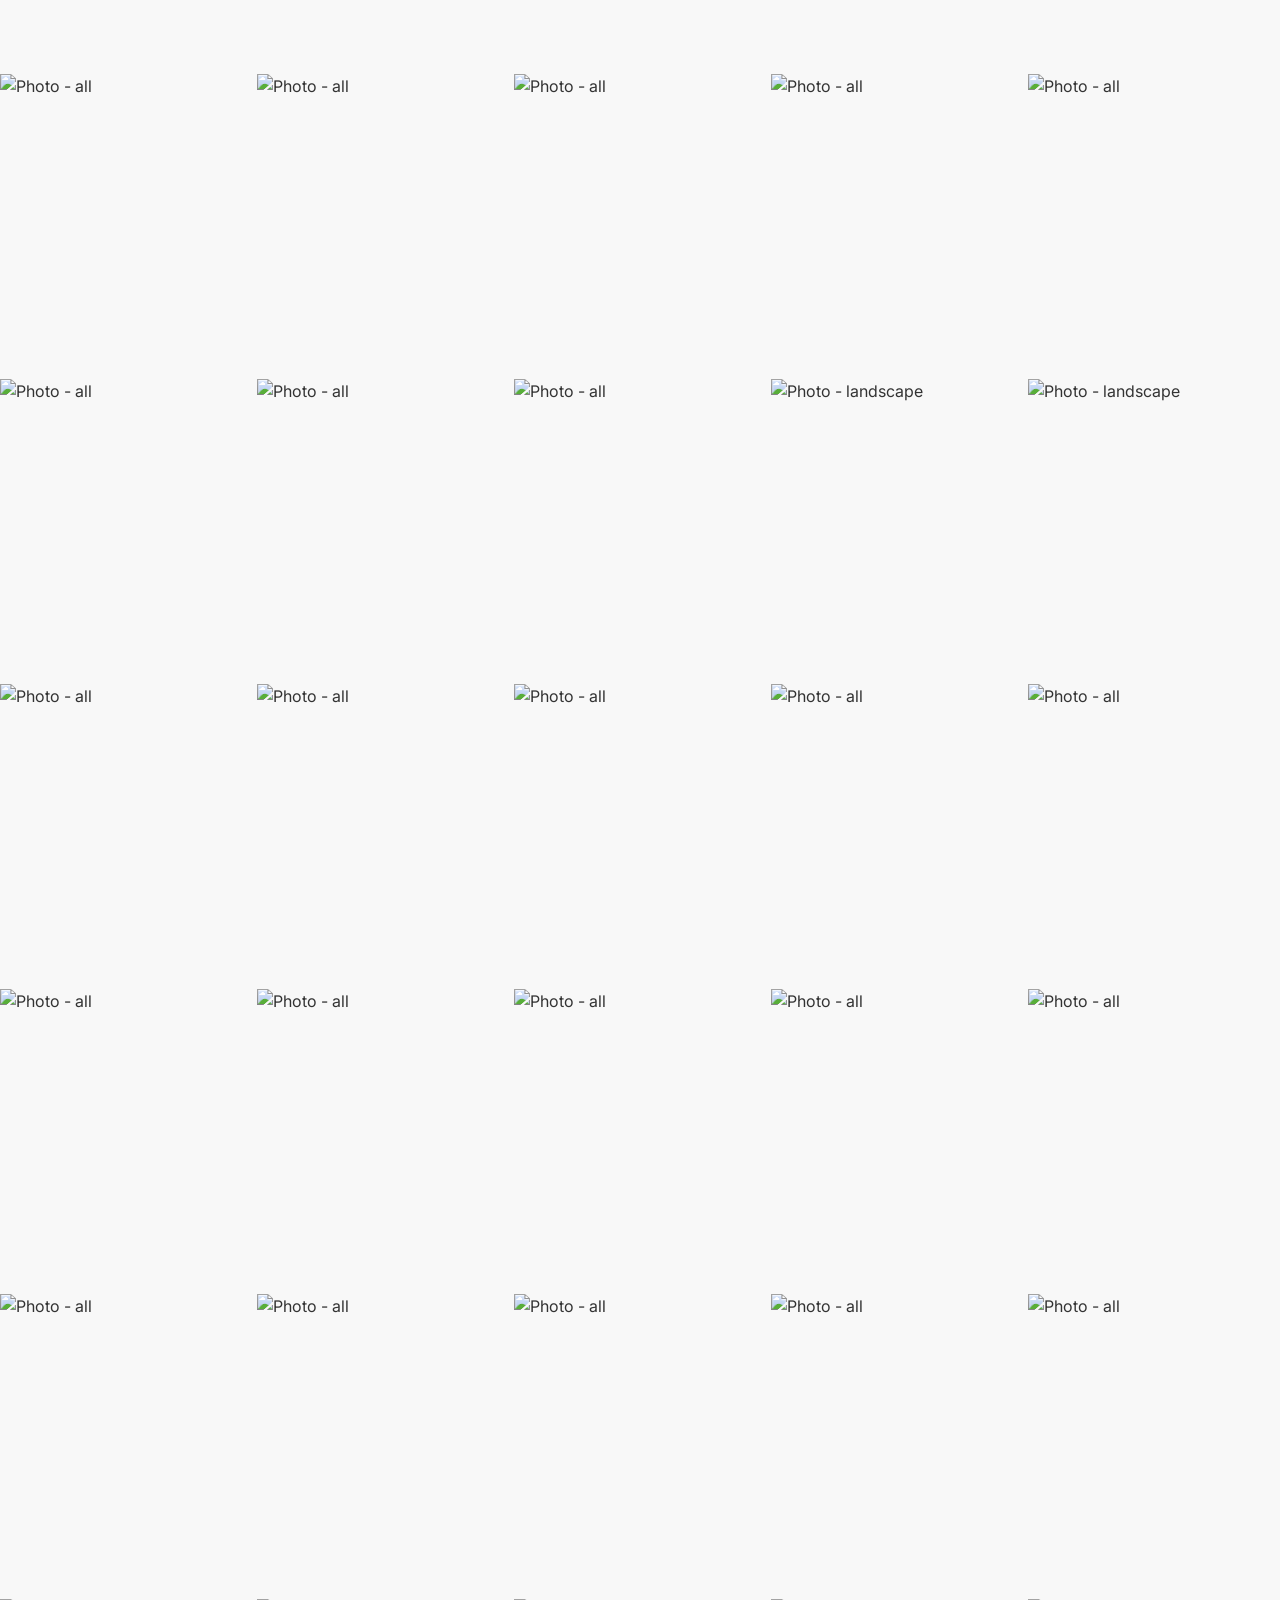
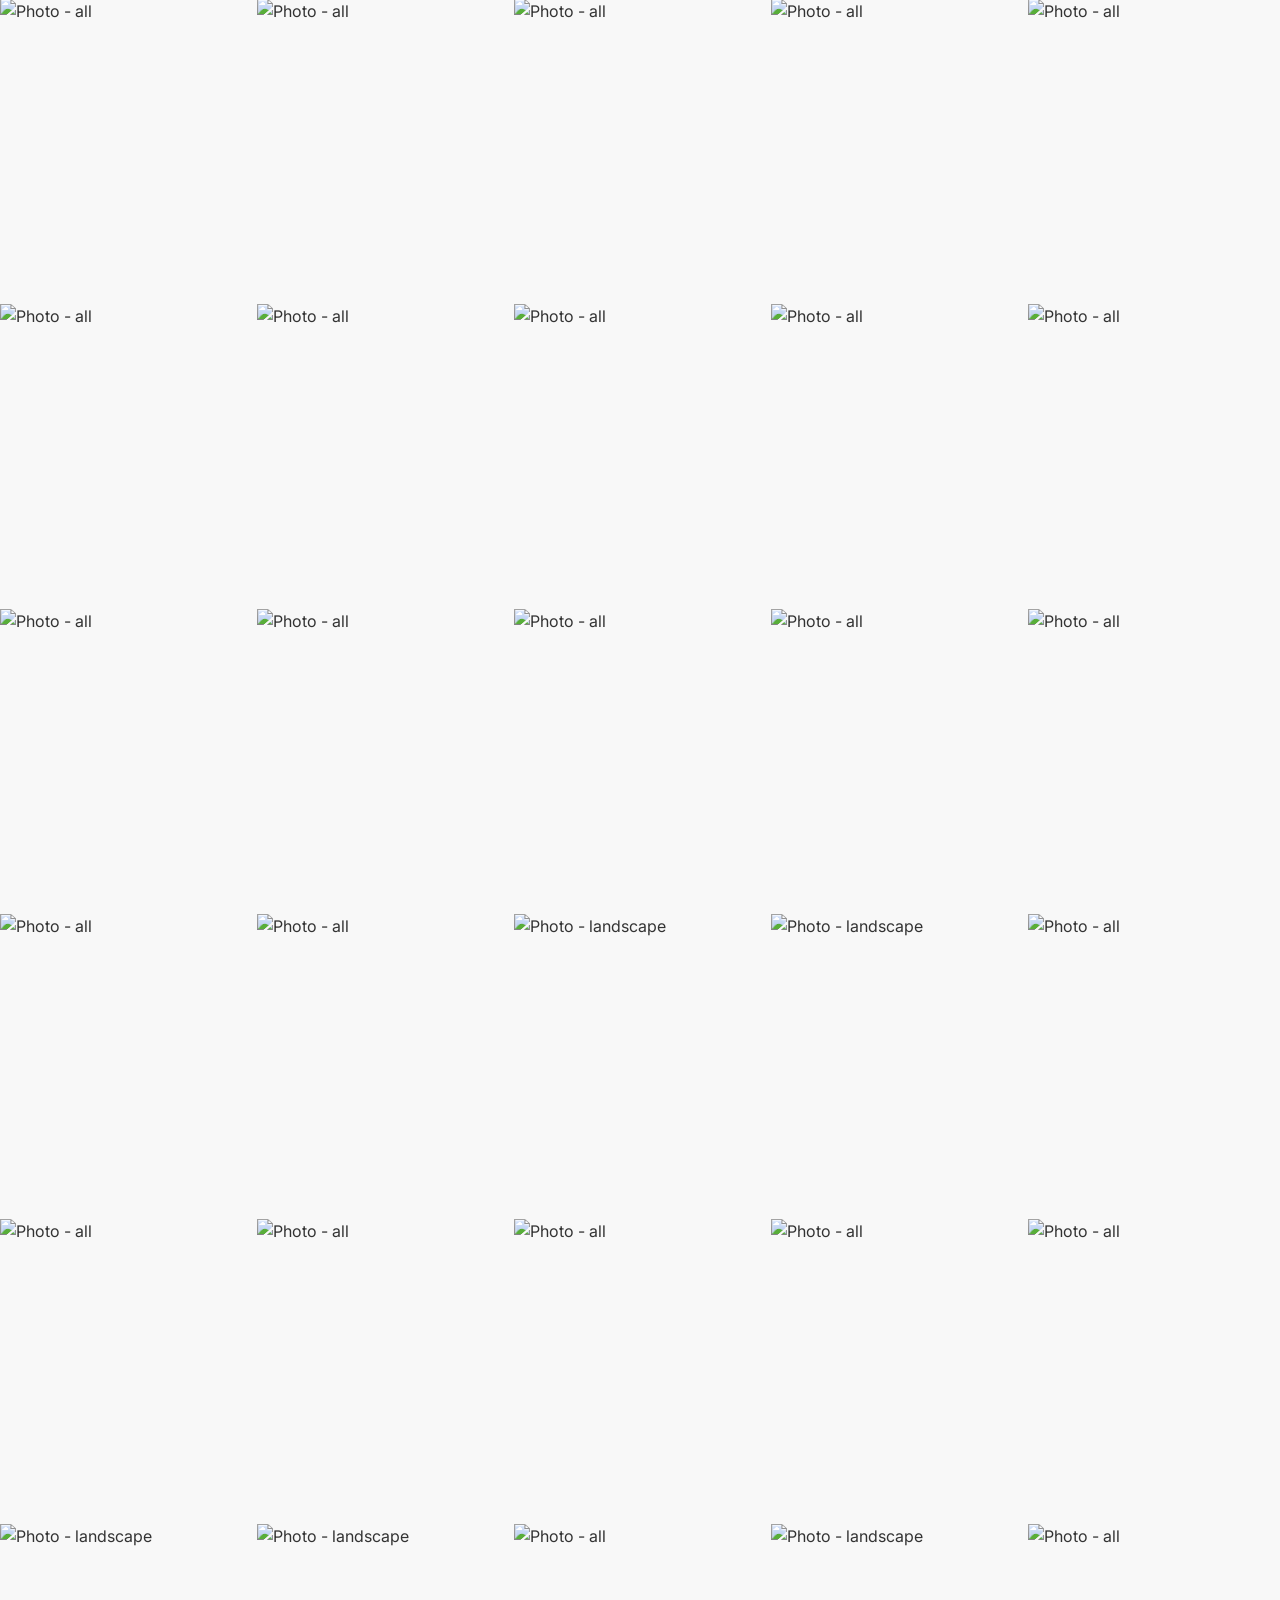
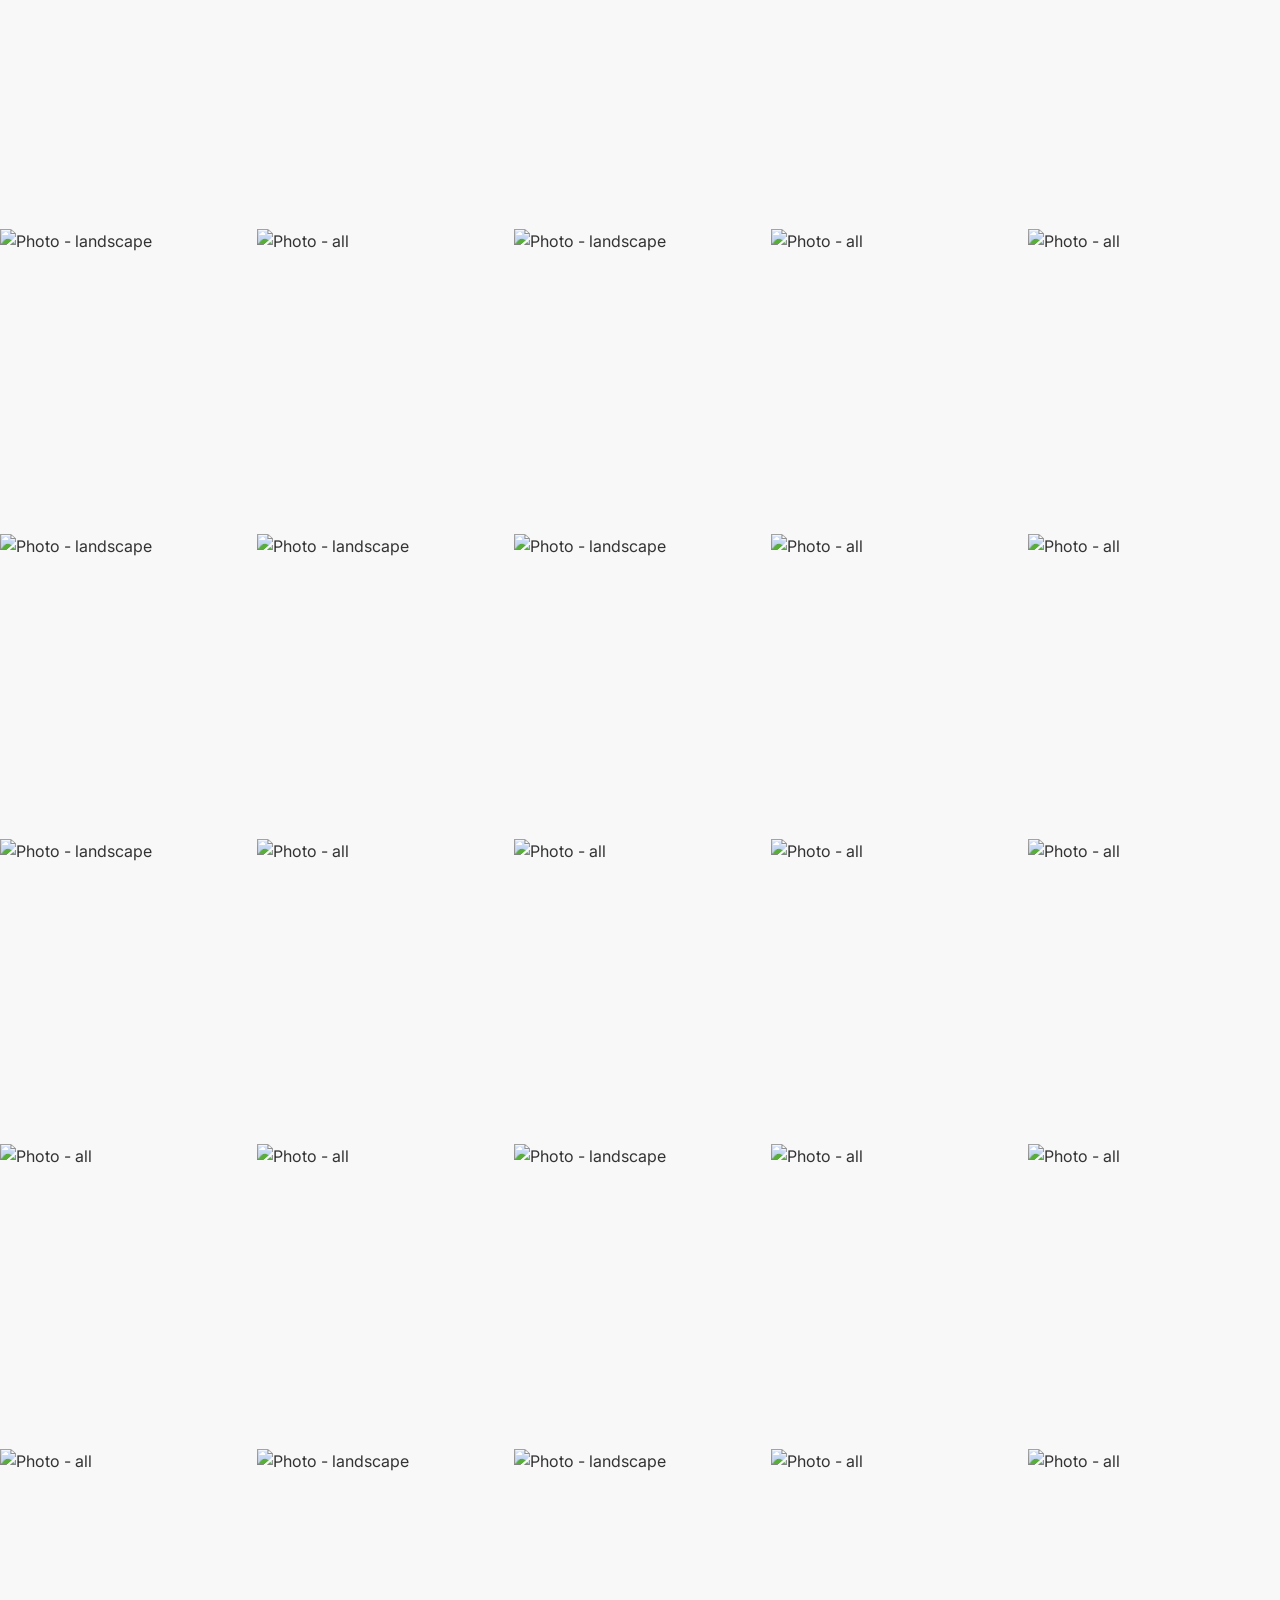
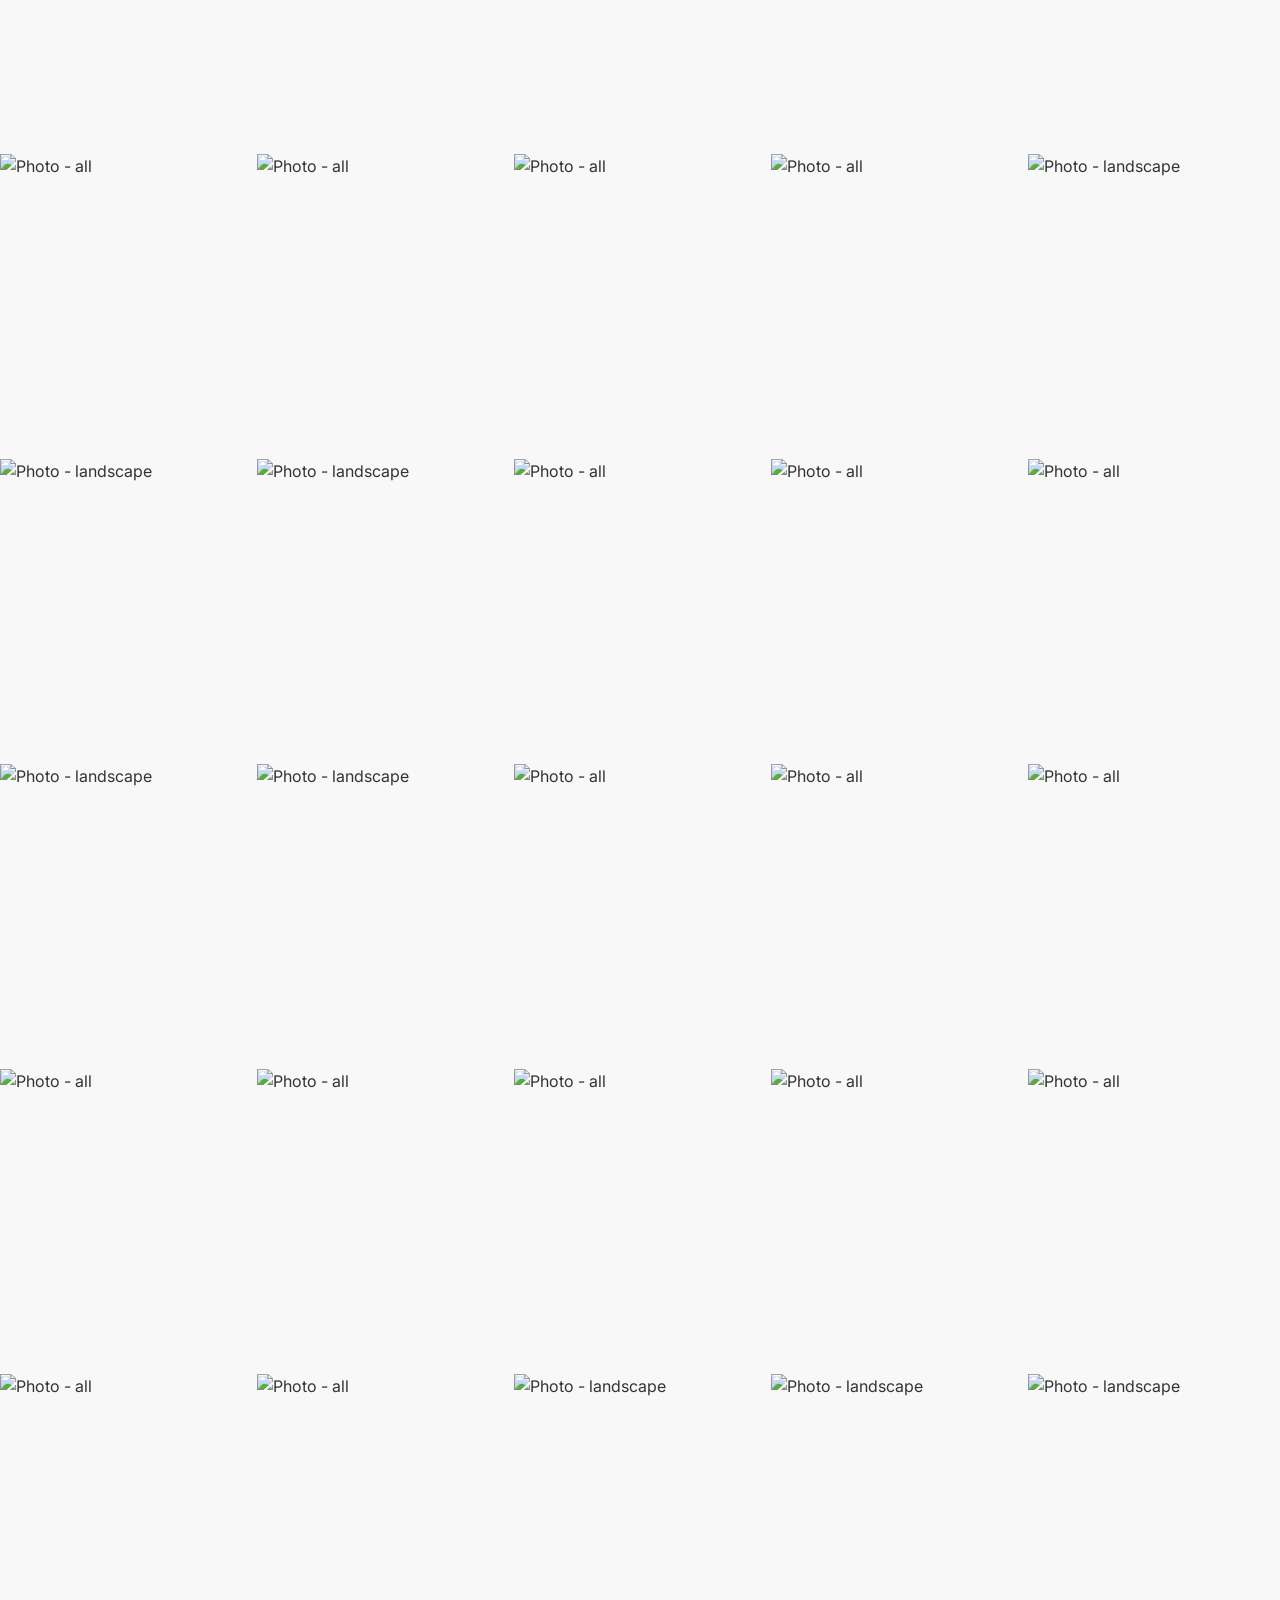
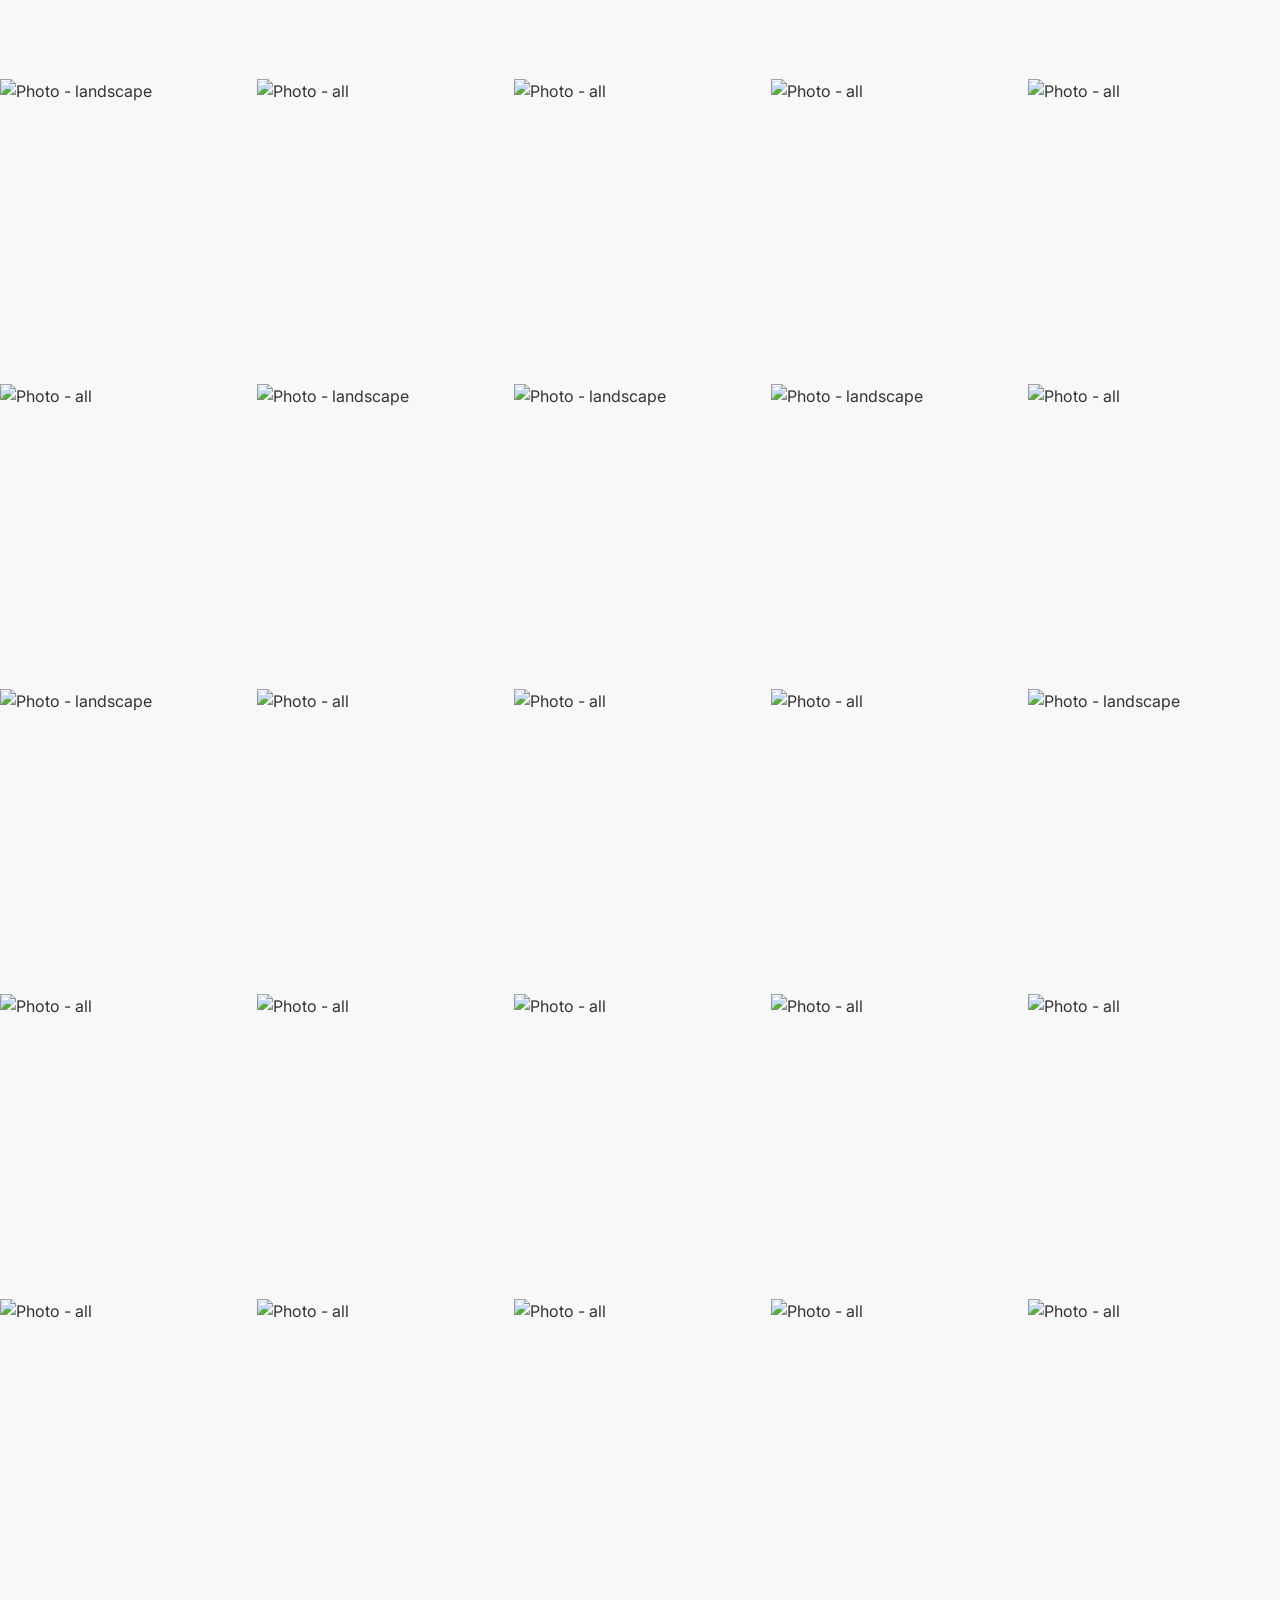
==== commit e2c96a87: "upload photos and swap too all instead of life" ====
--- a/index.html
+++ b/index.html
@@ -17,8 +17,8 @@
         <div class="site-title">POORBYPORTRA</div>
         <nav>
             <ul>
-                <li><button data-filter="landscape" class="active">Landscape</button></li>
-                <li><button data-filter="all">Life</button></li>
+                <li><button data-filter="all" class="active">All</button></li>
+                <li><button data-filter="landscape">Landscape</button></li>
             </ul>
         </nav>
     </header>
@@ -43,6 +43,7 @@
     </div>
 
     <script src="script.js"></script>
+    <script defer src="https://cloud.umami.is/script.js" data-website-id="406b2854-4498-4aec-bb01-87c014bbe6af"></script>
     <br>
 </body>
 </html> 
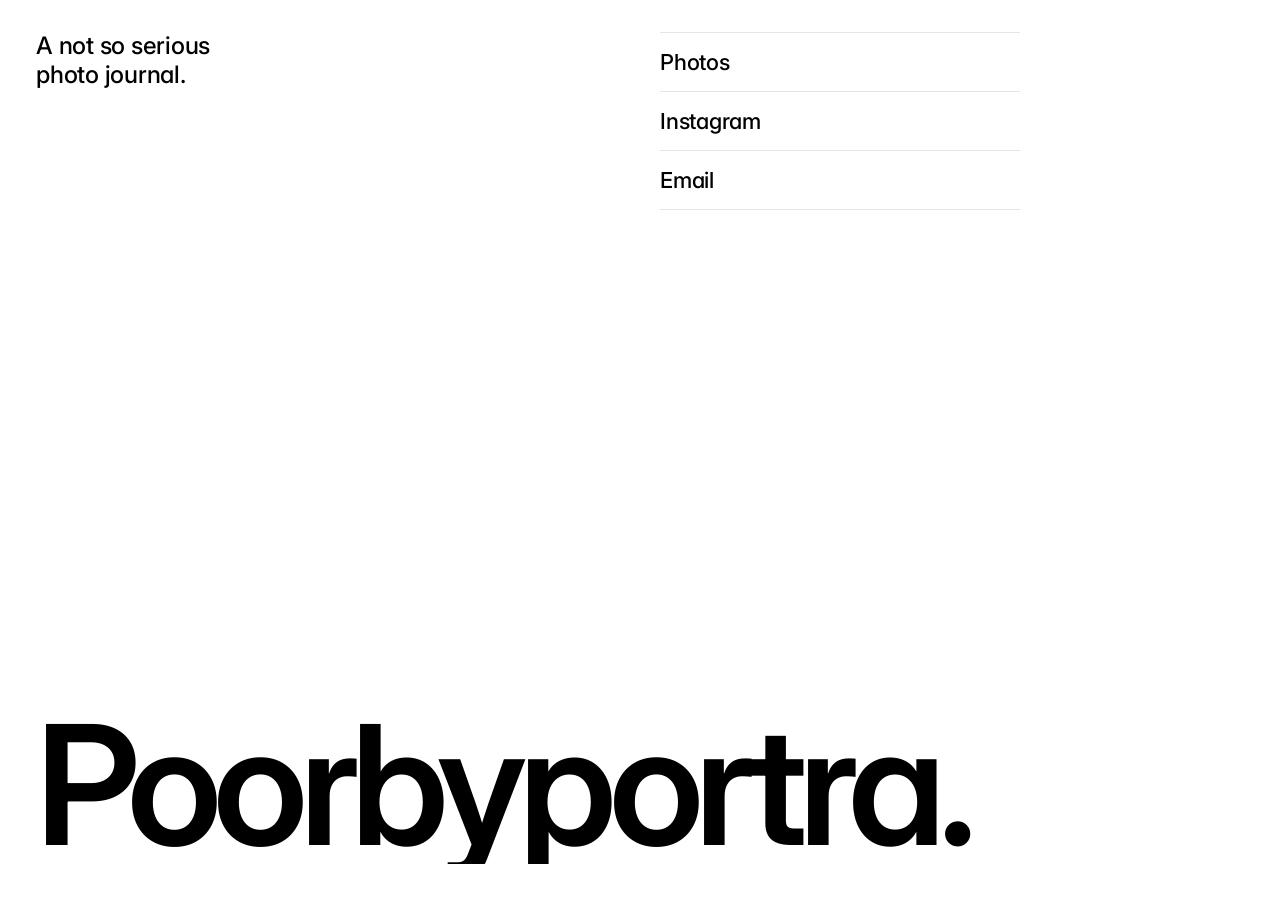
==== commit 84f2617c: "Redesign site: Swiss landing page + simplified are.na-style gallery - New landing page (index.html) " ====
--- a/index.html
+++ b/index.html
@@ -2,48 +2,56 @@
 <html lang="en">
 <head>
     <!--
-    poorbyportra - if your looking here, you should give me a job. pipr.tw@mgmail.com
+    poorbyportra - if your looking here, you should give me a job. pipr.tw@gmail.com
     -->
     <meta charset="UTF-8">
-    <meta name="viewport" content="width=device-width, initial-scale=1.0, user-scalable=no">
-    <title>poorbyportra</title>
+    <meta name="viewport" content="width=device-width, initial-scale=1.0">
+    <title>Poorbyportra</title>
     <link rel="preconnect" href="https://fonts.googleapis.com">
     <link rel="preconnect" href="https://fonts.gstatic.com" crossorigin>
-    <link href="https://fonts.googleapis.com/css2?family=Inter:wght@400;500&display=swap" rel="stylesheet">
-    <link rel="stylesheet" href="style.css">
+    <link href="https://fonts.googleapis.com/css2?family=Inter:wght@400;500;600&display=swap" rel="stylesheet">
+    <link rel="stylesheet" href="home.css">
 </head>
-<body>
-    <header>
-        <div class="site-title">POORBYPORTRA</div>
-        <nav>
+<body class="home">
+    <main class="home-main">
+        <section class="home-block home-block-info">
+            <p>A not so serious</p>
+            <p>photo journal.</p>
+        </section>
+
+        <nav class="home-block home-block-nav">
             <ul>
-                <li><button data-filter="all" class="active">All</button></li>
-                <li><button data-filter="landscape">Landscape</button></li>
+                <li><a href="photos.html">Photos</a></li>
+                <li><a href="https://instagram.com/poorbyportra" target="_blank" rel="noopener">Instagram</a></li>
+                <li><a href="mailto:pipr.tw@gmail.com">Email</a></li>
             </ul>
         </nav>
-    </header>
 
-    <main>
-        <div class="intro-container">
-            <div id="intro-toggle" class="intro-toggle">...</div>
-            <button id="sort-toggle" class="sort-btn" type="button">↑</button>
-            <div id="intro-text-box" class="intro-text-box">
-                <p>Not so serious photo journal.</p>
-            </div>
-        </div>
-        
-        <div id="image-grid" class="image-grid"></div>
+        <aside class="home-feature" aria-hidden="true">
+            <a id="home-feature-link" href="photos.html">
+                <img id="home-feature-image" src="" alt="">
+            </a>
+        </aside>
+
+        <section class="home-block home-block-wordmark" aria-hidden="true">
+            <h1>Poorbyportra.</h1>
+        </section>
     </main>
 
-    <div id="spinner" class="spinner" style="display: none;"></div>
-
-    <div id="modal" class="modal">
-        <span class="close-button">&times;</span>
-        <img class="modal-content" id="modal-image">
-    </div>
-
-    <script src="script.js"></script>
+    <script src="data.js"></script>
+    <script>
+        (() => {
+            const list = window.PORTRA_IMAGES || [];
+            if (!list.length) return;
+            const pick = list[Math.floor(Math.random() * list.length)];
+            const img = document.getElementById('home-feature-image');
+            const link = document.getElementById('home-feature-link');
+            if (!img || !link) return;
+            img.src = 'https://res.cloudinary.com/dyy8mqxwi/image/upload/w_800,q_auto,f_auto/v1753994362/' + pick.filename;
+            img.addEventListener('load', () => img.classList.add('loaded'), { once: true });
+            link.href = 'photos.html#' + encodeURIComponent(pick.filename);
+        })();
+    </script>
     <script defer src="https://cloud.umami.is/script.js" data-website-id="406b2854-4498-4aec-bb01-87c014bbe6af"></script>
-    <br>
 </body>
-</html> +</html>
--- a/home.css
+++ b/home.css
@@ -0,0 +1,165 @@
+/* ─── Landing page: Swiss / Inter (mobile-first) ────────────────────── */
+
+* { margin: 0; padding: 0; box-sizing: border-box; }
+
+html, body {
+    background: #ffffff;
+    color: #000000;
+    font-family: "Inter", "Helvetica Neue", Helvetica, Arial, sans-serif;
+    font-weight: 400;
+    -webkit-font-smoothing: antialiased;
+    -moz-osx-font-smoothing: grayscale;
+    font-feature-settings: "cv11", "ss01";
+}
+
+body.home {
+    min-height: 100vh;
+    min-height: 100dvh;
+}
+
+a {
+    color: inherit;
+    text-decoration: none;
+    transition: opacity 0.15s ease;
+}
+
+a:hover { opacity: 0.45; }
+
+ul { list-style: none; }
+
+/* ─── Mobile layout (default) ───────────────────────────────────────── */
+
+.home-main {
+    min-height: 100vh;
+    min-height: 100dvh;
+    padding: 20px 20px 24px;
+    display: flex;
+    flex-direction: column;
+    gap: 56px;
+}
+
+.home-block-info p {
+    font-size: 18px;
+    font-weight: 500;
+    line-height: 1.2;
+    letter-spacing: -0.01em;
+    color: #000;
+}
+
+.home-block-nav ul {
+    display: flex;
+    flex-direction: column;
+}
+
+.home-block-nav li {
+    border-top: 1px solid #e5e5e5;
+}
+
+.home-block-nav li:last-child {
+    border-bottom: 1px solid #e5e5e5;
+}
+
+.home-block-nav a {
+    display: block;
+    padding: 14px 0;
+    font-size: 18px;
+    font-weight: 500;
+    letter-spacing: -0.01em;
+    color: #000;
+}
+
+.home-feature {
+    align-self: flex-end;
+    width: 56%;
+    max-width: 220px;
+    margin-top: 48px;
+    margin-right: 10%;
+}
+
+.home-feature a { display: block; }
+
+.home-feature img {
+    display: block;
+    width: 100%;
+    height: auto;
+    opacity: 0;
+    transition: opacity 0.5s ease;
+}
+
+.home-feature img.loaded { opacity: 1; }
+
+.home-block-wordmark {
+    margin-top: auto;
+    overflow: hidden;
+}
+
+.home-block-wordmark h1 {
+    font-size: clamp(40px, 11vw, 80px);
+    font-weight: 600;
+    line-height: 0.95;
+    letter-spacing: -0.05em;
+    color: #000;
+    white-space: nowrap;
+}
+
+/* ─── Tablet & desktop ──────────────────────────────────────────────── */
+
+@media (min-width: 700px) {
+    .home-main {
+        padding: 28px 32px 32px;
+        gap: 0;
+        display: grid;
+        grid-template-columns: 1fr 1fr;
+        grid-template-rows: 1fr auto;
+        align-items: start;
+        column-gap: 40px;
+    }
+
+    .home-block-info {
+        grid-column: 1;
+        grid-row: 1;
+    }
+
+    .home-block-nav {
+        grid-column: 2;
+        grid-row: 1;
+        align-self: start;
+        margin-top: 0;
+        max-width: 360px;
+    }
+
+    .home-feature {
+        grid-column: 2;
+        grid-row: 1;
+        align-self: end;
+        justify-self: end;
+        width: 20vw;
+        max-width: 290px;
+        margin: 0 10% 60px 0;
+    }
+
+    .home-block-wordmark {
+        grid-column: 1 / -1;
+        grid-row: 2;
+        margin-top: 0;
+    }
+
+    .home-block-info p { font-size: 22px; }
+
+    .home-block-nav a {
+        font-size: 20px;
+        padding: 16px 0;
+    }
+
+    .home-block-wordmark h1 {
+        font-size: clamp(90px, 13vw, 170px);
+    }
+}
+
+@media (min-width: 1200px) {
+    .home-main { padding: 32px 36px 36px; }
+
+    .home-block-info p { font-size: 24px; }
+
+    .home-block-nav a { font-size: 22px; }
+}
